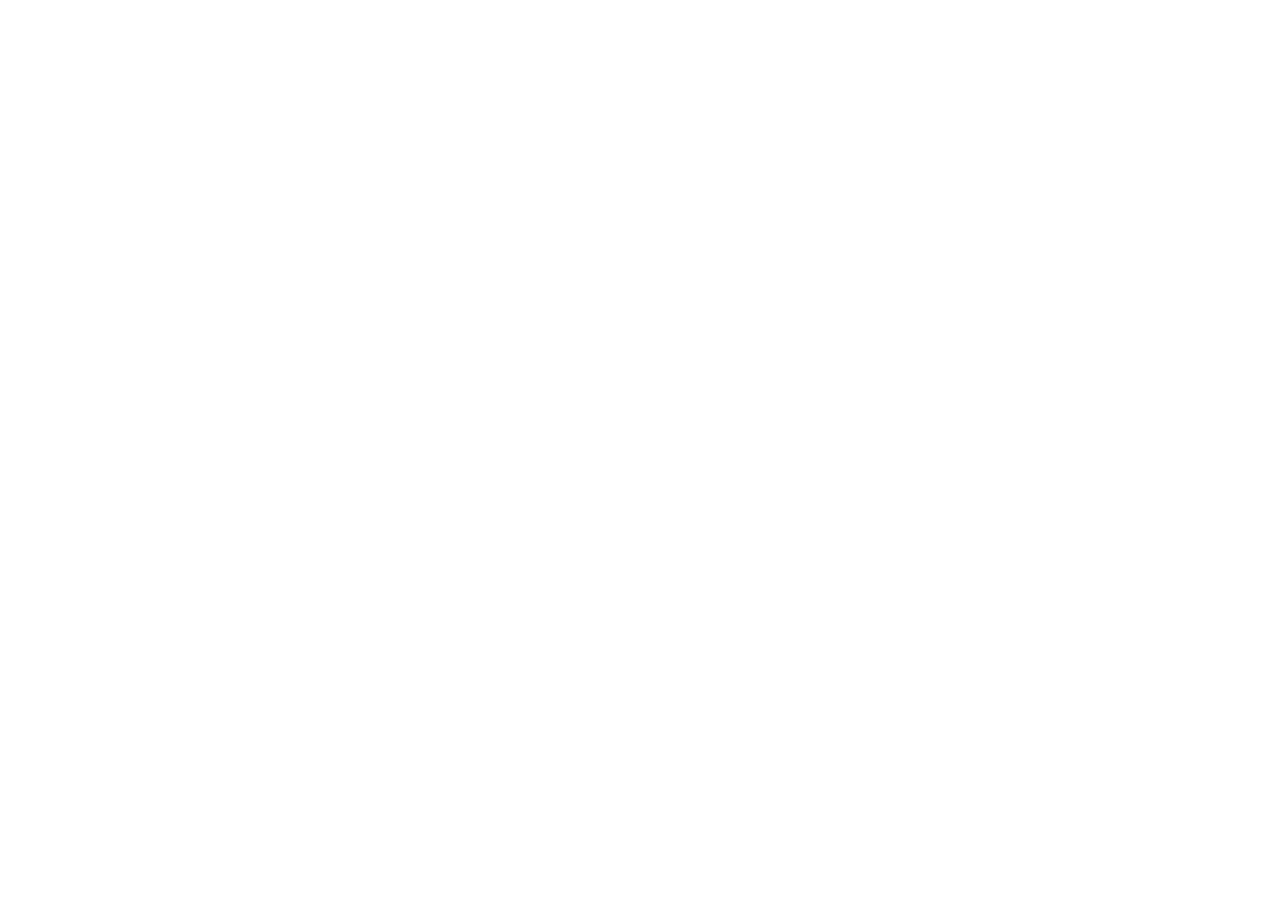
==== article.html @ 272d2d03 "Add files via upload" ====
<!doctype html>
<html lang="en">
<head>
  <meta charset="utf-8">
  <meta name="viewport" content="width=device-width, initial-scale=1">
  <title>Journal | Daya</title>
  <meta name="description" content="A short read from the Daya journal.">
  <link rel="preconnect" href="https://fonts.googleapis.com">
  <link rel="preconnect" href="https://fonts.gstatic.com" crossorigin>
  <link href="https://fonts.googleapis.com/css2?family=Figtree:wght@400;600;700;800&family=Young+Serif&display=swap" rel="stylesheet">
  <link rel="stylesheet" href="css/styles.css">
</head>
<body data-page="article">
  <main id="main">
    <div class="wrap article-wrap">
      <article id="article" style="padding: 44px 0 20px;"></article>
    </div>
  </main>
  <script src="js/content.js"></script>
  <script src="js/layout.js"></script>
  <script src="js/pages.js"></script>
</body>
</html>
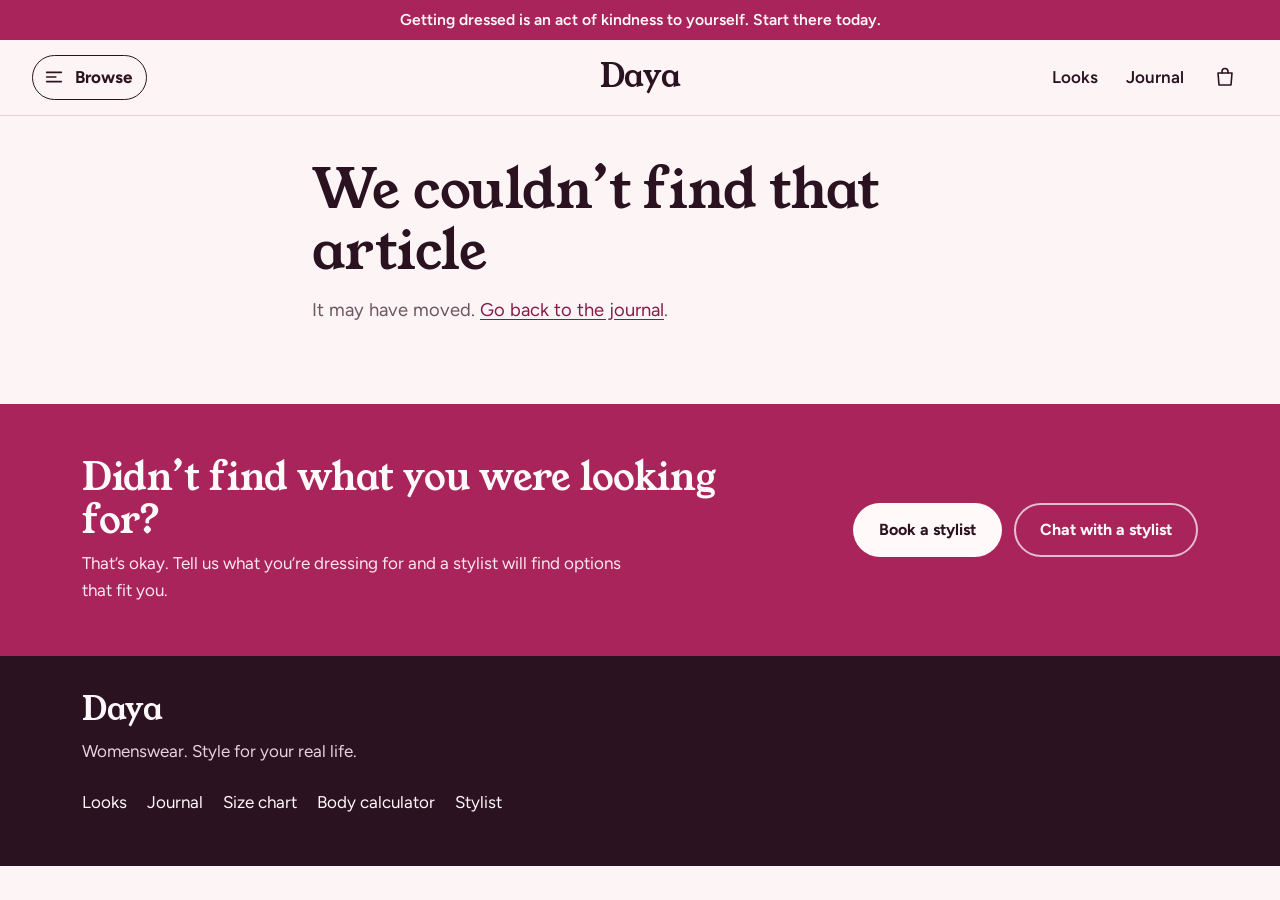
==== commit 2368e117: "Add files via upload" ====
--- a/article.html
+++ b/article.html
@@ -8,7 +8,7 @@
   <link rel="preconnect" href="https://fonts.googleapis.com">
   <link rel="preconnect" href="https://fonts.gstatic.com" crossorigin>
   <link href="https://fonts.googleapis.com/css2?family=Figtree:wght@400;600;700;800&family=Young+Serif&display=swap" rel="stylesheet">
-  <link rel="stylesheet" href="css/styles.css">
+  <link rel="stylesheet" href="styles.css">
 </head>
 <body data-page="article">
   <main id="main">
@@ -16,8 +16,8 @@
       <article id="article" style="padding: 44px 0 20px;"></article>
     </div>
   </main>
-  <script src="js/content.js"></script>
-  <script src="js/layout.js"></script>
-  <script src="js/pages.js"></script>
+  <script src="content.js"></script>
+  <script src="layout.js"></script>
+  <script src="pages.js"></script>
 </body>
 </html>
--- a/styles.css
+++ b/styles.css
@@ -0,0 +1,330 @@
+/* ==========================================================================
+   Daya — styles
+   Palette: plum ink, berry, marigold, blush paper. Signature: the arch.
+   ========================================================================== */
+
+:root {
+  --ink: #2B1220;          /* text + dark surfaces (was #2B2A27 / #1E3B2F) */
+  --ink-soft: #6B5560;     /* muted text (was #6B635C) */
+  --berry: #A8245B;        /* primary (was #B4472F / #1E3B2F) */
+  --berry-deep: #861C48;   /* hover shade of the primary */
+  --paper: #FDF4F6;        /* page background (was #FBEFE6) */
+  --lilac: #FBE3EA;        /* tinted sections (was #F7E3D6) */
+  --white: #FFF9FA;        /* cards + light text (was #FFF8F3) */
+  --line: #EBCFD9;
+
+  --font-display: "Young Serif", Georgia, "Times New Roman", serif;
+  --font-body: "Figtree", system-ui, -apple-system, "Segoe UI", sans-serif;
+
+  --arch: 50% 50% 14px 14px / 30% 30% 14px 14px;
+  --arch-card: 50% 50% 12px 12px / 14% 14% 12px 12px;
+
+  --gutter: 20px;
+  --max: 1180px;
+  --header-h: 68px;
+}
+
+*, *::before, *::after { box-sizing: border-box; }
+html { -webkit-text-size-adjust: 100%; scroll-behavior: smooth; }
+html.no-scroll { overflow: hidden; }
+body {
+  margin: 0;
+  font-family: var(--font-body);
+  font-size: 1.0625rem;
+  line-height: 1.6;
+  color: var(--ink);
+  background: var(--paper);
+  -webkit-font-smoothing: antialiased;
+}
+img { max-width: 100%; display: block; }
+a { color: var(--berry-deep); text-underline-offset: 3px; }
+a:hover { color: var(--berry); }
+h1, h2, h3, p, ul { margin-top: 0; }
+button { font: inherit; color: inherit; cursor: pointer; }
+:focus-visible { outline: 3px solid var(--berry); outline-offset: 3px; border-radius: 4px; }
+[hidden] { display: none !important; }
+
+.sr-only {
+  position: absolute; width: 1px; height: 1px; padding: 0; margin: -1px;
+  overflow: hidden; clip: rect(0, 0, 0, 0); white-space: nowrap; border: 0;
+}
+.skip {
+  position: absolute; left: 12px; top: -60px; z-index: 100;
+  background: var(--ink); color: var(--white); padding: 10px 16px; border-radius: 8px;
+}
+.skip:focus { top: 12px; color: var(--white); }
+
+.wrap { width: 100%; max-width: var(--max); margin-inline: auto; padding-inline: var(--gutter); }
+
+/* ---------- Type ---------- */
+h1, h2, h3, .logo, .foot-logo, .drawer-title { font-family: var(--font-display); font-weight: 400; letter-spacing: -0.01em; line-height: 1.12; }
+.page-title { font-size: clamp(2.1rem, 5vw, 3.4rem); margin-bottom: 14px; }
+.section-title { font-size: clamp(1.6rem, 3.4vw, 2.2rem); margin-bottom: 6px; }
+.lede { font-size: 1.15rem; color: var(--ink-soft); max-width: 60ch; }
+
+/* ---------- Buttons ---------- */
+.btn {
+  display: inline-flex; align-items: center; justify-content: center;
+  min-height: 48px; padding: 12px 24px; border-radius: 999px;
+  font-weight: 700; font-size: 1rem; text-decoration: none; text-align: center;
+  border: 2px solid transparent; transition: background-color .2s, color .2s, border-color .2s;
+}
+.btn-primary { background: var(--berry); color: var(--white); }
+.btn-primary:hover { background: var(--berry-deep); color: var(--white); }
+.btn-ghost { background: transparent; color: var(--ink); border-color: var(--ink); }
+.btn-ghost:hover { background: var(--ink); color: var(--white); }
+.btn-gold { background: var(--white); color: var(--ink); }
+.btn-gold:hover { background: var(--lilac); color: var(--ink); }
+.btn-outline-light { background: transparent; color: var(--white); border-color: rgba(255,255,255,.7); }
+.btn-outline-light:hover { background: var(--white); color: var(--ink); }
+.btn-block { width: 100%; }
+
+/* ---------- Affirmation bar ---------- */
+.affirm { background: var(--berry); color: var(--white); text-align: center; padding: 9px var(--gutter); }
+.affirm p { margin: 0 auto; max-width: 70ch; font-weight: 600; font-size: .98rem; line-height: 1.4; }
+
+/* ---------- Header ---------- */
+.site-header {
+  position: sticky; top: 0; z-index: 40;
+  display: grid; grid-template-columns: 1fr auto 1fr; align-items: center;
+  height: var(--header-h); padding-inline: var(--gutter);
+  background: var(--paper); border-bottom: 1px solid var(--line);
+}
+.menu-btn {
+  justify-self: start; display: inline-flex; align-items: center; gap: 10px;
+  min-height: 44px; padding: 8px 14px 8px 10px; background: none;
+  border: 1.5px solid var(--ink); border-radius: 999px; font-weight: 700;
+}
+.menu-btn:hover { background: var(--ink); color: var(--white); }
+.logo { font-size: 2rem; color: var(--ink); text-decoration: none; justify-self: center; line-height: 1; }
+.logo:hover { color: var(--berry); }
+.header-right { justify-self: end; display: flex; align-items: center; gap: 6px; }
+.top-links { display: none; gap: 4px; }
+.top-links a { padding: 10px 12px; text-decoration: none; color: var(--ink); font-weight: 600; border-radius: 8px; }
+.top-links a:hover { color: var(--berry); }
+.bag-btn {
+  position: relative; display: grid; place-items: center;
+  width: 46px; height: 46px; background: none; border: 0; border-radius: 50%; color: var(--ink);
+}
+.bag-btn:hover { background: var(--lilac); }
+.bag-count {
+  position: absolute; top: 2px; right: 0; min-width: 20px; height: 20px; padding: 0 5px;
+  display: grid; place-items: center; border-radius: 999px;
+  background: var(--berry); color: var(--white); font-size: .75rem; font-weight: 800; line-height: 1;
+}
+.bag-btn.pop { animation: pop .35s ease; }
+@keyframes pop { 40% { transform: scale(1.18); } }
+
+/* ---------- Drawers ---------- */
+.scrim { position: fixed; inset: 0; z-index: 50; background: rgba(43, 18, 32, .5); opacity: 0; transition: opacity .25s; }
+.scrim.show { opacity: 1; }
+.drawer {
+  position: fixed; top: 0; bottom: 0; z-index: 60; width: min(90vw, 390px);
+  display: flex; flex-direction: column; background: var(--paper);
+  visibility: hidden; transition: transform .28s ease, visibility 0s linear .28s;
+}
+.drawer-left { left: 0; transform: translateX(-100%); border-radius: 0 28px 28px 0; }
+.drawer-right { right: 0; transform: translateX(100%); border-radius: 28px 0 0 28px; }
+.drawer.open { transform: none; visibility: visible; transition: transform .28s ease, visibility 0s; }
+.drawer-head { display: flex; align-items: center; justify-content: space-between; padding: 18px 20px 10px 24px; }
+.drawer-title { font-size: 1.6rem; margin: 0; }
+.icon-btn { display: grid; place-items: center; width: 44px; height: 44px; background: none; border: 0; border-radius: 50%; }
+.icon-btn:hover { background: var(--lilac); }
+.drawer-body { flex: 1; overflow-y: auto; padding: 6px 24px 24px; }
+.drawer-foot { padding: 16px 24px 24px; border-top: 1px solid var(--line); }
+
+.acc { border-bottom: 1px solid var(--line); }
+.acc summary {
+  list-style: none; display: flex; align-items: center; justify-content: space-between;
+  min-height: 56px; font-family: var(--font-display); font-size: 1.3rem; cursor: pointer;
+}
+.acc summary::-webkit-details-marker { display: none; }
+.acc summary::after {
+  content: ""; width: 10px; height: 10px; margin-right: 6px;
+  border-right: 2px solid currentColor; border-bottom: 2px solid currentColor;
+  transform: rotate(45deg); transition: transform .2s;
+}
+.acc[open] summary::after { transform: rotate(-135deg); }
+.acc-list { list-style: none; margin: 0 0 14px; padding: 0; display: grid; gap: 2px; }
+.acc-list a { display: block; padding: 9px 12px; border-radius: 10px; text-decoration: none; color: var(--ink); }
+.acc-list a:hover { background: var(--lilac); color: var(--berry-deep); }
+.drawer-link {
+  display: flex; align-items: center; min-height: 56px; border-bottom: 1px solid var(--line);
+  font-family: var(--font-display); font-size: 1.3rem; text-decoration: none; color: var(--ink);
+}
+.drawer-link:hover { color: var(--berry); }
+.drawer-link.sub { font-family: var(--font-body); font-size: 1.02rem; font-weight: 600; min-height: 46px; border: 0; color: var(--ink-soft); }
+.drawer-rule { border: 0; border-top: 2px solid var(--berry); margin: 22px 0 10px; width: 48px; }
+
+.bag-empty { padding: 20px 0; }
+.bag-empty-title { font-family: var(--font-display); font-size: 1.4rem; margin-bottom: 6px; }
+.bag-empty p { color: var(--ink-soft); }
+.bag-items { list-style: none; margin: 0; padding: 0; }
+.bag-item { display: grid; grid-template-columns: 72px 1fr; gap: 14px; padding: 14px 0; border-bottom: 1px solid var(--line); }
+.bag-item img { width: 72px; height: 96px; object-fit: cover; border-radius: 36px 36px 8px 8px / 20px 20px 8px 8px; background: var(--lilac); }
+.bag-item-name { font-weight: 700; margin: 0 0 2px; line-height: 1.3; }
+.bag-item-price { margin: 0 0 6px; color: var(--ink-soft); }
+.bag-item-links { margin: 0; display: flex; gap: 16px; font-size: .95rem; }
+.linklike { background: none; border: 0; padding: 0; color: var(--ink-soft); text-decoration: underline; text-underline-offset: 3px; }
+.linklike:hover { color: var(--berry); }
+
+/* ---------- Hero ---------- */
+.hero { padding: 36px 0 56px; }
+.hero-grid { display: grid; grid-template-columns: minmax(0, 1fr); gap: 36px; align-items: center; }
+.hero-grid > * { min-width: 0; }
+.hero h1 { font-size: clamp(2.6rem, 8vw, 5rem); margin-bottom: 18px; }
+.hero .lede { margin-bottom: 26px; }
+.hero-actions { display: flex; flex-wrap: wrap; gap: 12px; }
+.hero-art { position: relative; max-width: 440px; width: 100%; justify-self: center; padding: 0 0 18px 18px; }
+.hero-art::before {
+  content: ""; position: absolute; inset: 22px 0 0 36px; background: var(--lilac); border-radius: var(--arch);
+}
+.hero-art img { position: relative; width: 100%; aspect-ratio: 3 / 4; object-fit: cover; border-radius: var(--arch); background: var(--lilac); }
+
+/* ---------- Sections ---------- */
+.section { padding: 56px 0; }
+.section.tint { background: var(--lilac); }
+.section-head { display: flex; flex-wrap: wrap; align-items: end; justify-content: space-between; gap: 8px 24px; margin-bottom: 26px; }
+.section-head p { margin: 0; color: var(--ink-soft); max-width: 52ch; }
+.see-all { font-weight: 700; white-space: nowrap; }
+
+/* ---------- Look cards ---------- */
+.grid { display: grid; grid-template-columns: repeat(2, 1fr); gap: 26px 14px; }
+.card { display: flex; flex-direction: column; }
+.card-media { position: relative; }
+.card-media img { width: 100%; aspect-ratio: 3 / 4; object-fit: cover; border-radius: var(--arch-card); background: var(--lilac); }
+.deal-badge {
+  position: absolute; left: 10px; bottom: 10px; padding: 4px 12px; border-radius: 999px;
+  background: var(--ink); color: var(--white); font-size: .85rem; font-weight: 800;
+}
+.save {
+  position: absolute; top: 10px; right: 10px; width: 44px; height: 44px; display: grid; place-items: center;
+  background: var(--white); border: 0; border-radius: 50%; color: var(--ink); box-shadow: 0 2px 10px rgba(43,18,32,.18);
+  transition: background-color .2s, color .2s, transform .2s;
+}
+.save:hover { transform: scale(1.06); color: var(--berry); }
+.save.is-saved { background: var(--berry); color: var(--white); }
+.save.is-saved .bag-body, .bag-btn .bag-body { fill: none; }
+.save.is-saved .bag-body { fill: currentColor; }
+.card-body { padding-top: 12px; }
+.card-meta { margin: 0 0 2px; font-size: .9rem; color: var(--ink-soft); }
+.card-title { font-size: 1.12rem; line-height: 1.25; margin-bottom: 6px; font-family: var(--font-body); font-weight: 700; letter-spacing: 0; }
+.card-price { margin: 0 0 6px; }
+.card-price .now { font-weight: 800; }
+.card-price .was { color: var(--ink-soft); margin-left: 6px; font-size: .95rem; }
+.card-link { font-weight: 600; font-size: .95rem; }
+
+/* ---------- Journal ---------- */
+.posts { display: grid; gap: 28px; }
+.post { background: var(--white); border-radius: 22px; padding: 24px; }
+.section.tint .post { background: var(--paper); }
+.post img { width: 100%; aspect-ratio: 16 / 9; object-fit: cover; border-radius: 14px; margin-bottom: 14px; }
+.post-meta { margin: 0 0 8px; font-size: .92rem; color: var(--ink-soft); }
+.post-title { font-size: 1.4rem; margin-bottom: 10px; }
+.post-title a { color: var(--ink); text-decoration: none; }
+.post-title a:hover { color: var(--berry); text-decoration: underline; }
+.post-excerpt { margin: 0; color: var(--ink-soft); }
+
+.article-wrap { max-width: 720px; }
+.article-img { width: 100%; border-radius: 22px; margin: 24px 0; }
+.prose { margin-top: 28px; }
+.prose p { font-size: 1.12rem; line-height: 1.75; margin-bottom: 1.1em; max-width: 68ch; }
+.prose h2 { font-size: 1.5rem; margin: 1.8em 0 .5em; }
+.back { margin-top: 36px; font-weight: 700; }
+
+/* ---------- Page headers + filters ---------- */
+.page-head { padding: 44px 0 20px; }
+.filters {
+  display: grid; gap: 12px; padding: 18px; margin: 12px 0 24px;
+  background: var(--white); border: 1px solid var(--line); border-radius: 22px;
+}
+.field { display: grid; gap: 6px; }
+.field label { font-weight: 700; font-size: .95rem; }
+select, input, textarea {
+  width: 100%; min-height: 48px; padding: 10px 14px; font: inherit; color: var(--ink);
+  background: var(--paper); border: 1.5px solid var(--line); border-radius: 14px;
+}
+textarea { min-height: 110px; resize: vertical; }
+select:focus, input:focus, textarea:focus { border-color: var(--berry); outline: 3px solid rgba(168,36,91,.2); outline-offset: 0; }
+.result-count { margin: 0 0 18px; color: var(--ink-soft); font-weight: 600; }
+.empty { text-align: center; padding: 48px 20px; background: var(--white); border-radius: 22px; }
+.empty h2 { font-size: 1.6rem; }
+.empty p { color: var(--ink-soft); max-width: 46ch; margin-inline: auto; }
+
+/* ---------- Size chart + guide ---------- */
+.table-wrap { overflow-x: auto; background: var(--white); border-radius: 22px; border: 1px solid var(--line); }
+table { width: 100%; border-collapse: collapse; min-width: 560px; }
+caption { text-align: left; padding: 16px 18px 6px; color: var(--ink-soft); font-size: .95rem; }
+th, td { padding: 12px 18px; text-align: left; }
+thead th { background: var(--ink); color: var(--white); font-weight: 700; font-size: .95rem; }
+tbody tr:nth-child(even) { background: var(--paper); }
+tbody th { font-weight: 800; }
+.steps { padding-left: 1.2em; }
+.steps li { margin-bottom: .6em; max-width: 64ch; }
+.guide { display: grid; gap: 14px; }
+.guide-item { background: var(--white); border-radius: 18px; padding: 18px 20px; }
+.guide-item h3 { font-size: 1.3rem; margin-bottom: 4px; }
+.guide-item h3 a { color: var(--ink); text-decoration: none; }
+.guide-item h3 a:hover { color: var(--berry); text-decoration: underline; }
+.guide-item p { margin: 0; color: var(--ink-soft); }
+
+/* ---------- Calculator + forms ---------- */
+.two-col { display: grid; gap: 28px; align-items: start; }
+.panel { background: var(--white); border: 1px solid var(--line); border-radius: 26px; padding: 24px; }
+.form-grid { display: grid; gap: 16px; }
+.row-2 { display: grid; gap: 16px; grid-template-columns: 1fr 1fr; }
+.row-3 { display: grid; gap: 12px; grid-template-columns: repeat(3, 1fr); }
+.hint { margin: 0; font-size: .9rem; color: var(--ink-soft); }
+.error { margin: 0; padding: 12px 16px; background: #fde8ee; color: #861c48; border-radius: 12px; font-weight: 600; }
+.notice { margin: 0 0 16px; padding: 12px 16px; background: var(--lilac); border-radius: 12px; }
+.result { background: var(--ink); color: var(--white); border-radius: 26px; padding: 28px; }
+.result a:not(.btn) { color: var(--lilac); }
+.result-label { margin: 0; font-size: .95rem; color: var(--lilac); font-weight: 700; }
+.result-size { font-family: var(--font-display); font-size: clamp(2rem, 6vw, 2.8rem); line-height: 1.1; margin: 2px 0 8px; }
+.result-alt { margin: 0 0 12px; color: #f6dbe5; }
+.result-note { margin: 16px 0 0; padding: 12px 14px; background: rgba(255,255,255,.1); border-radius: 12px; font-size: .98rem; }
+.result-rule { border: 0; border-top: 1px solid rgba(255,255,255,.25); margin: 22px 0; }
+.result-fine { margin: 20px 0 0; font-size: .9rem; color: #ecd0db; }
+.result-placeholder { background: var(--lilac); color: var(--ink-soft); border-radius: 26px; padding: 28px; }
+.result-placeholder p { margin: 0; }
+
+/* ---------- Stylist band (every page) ---------- */
+.stylist-band { background: var(--berry); color: var(--white); padding: 52px 0; margin-top: 40px; }
+.band-inner { display: grid; gap: 24px; align-items: center; }
+.stylist-band h2 { font-size: clamp(1.7rem, 4vw, 2.4rem); margin-bottom: 8px; }
+.stylist-band p { margin: 0; max-width: 52ch; color: #fde8ee; }
+.band-actions { display: flex; flex-wrap: wrap; gap: 12px; }
+
+/* ---------- Footer ---------- */
+.site-footer { background: var(--ink); color: #ecd0db; padding: 36px 0 44px; }
+.foot-inner { display: grid; gap: 10px; }
+.foot-logo { font-size: 2rem; color: var(--white); margin: 0; }
+.foot-tag { margin: 0 0 8px; }
+.foot-nav { display: flex; flex-wrap: wrap; gap: 6px 20px; }
+.foot-nav a { color: var(--white); text-decoration: none; padding: 6px 0; }
+.foot-nav a:hover { color: var(--lilac); text-decoration: underline; }
+
+/* ---------- Larger screens ---------- */
+@media (min-width: 720px) {
+  :root { --gutter: 32px; --header-h: 76px; }
+  .top-links { display: flex; }
+  .grid { grid-template-columns: repeat(3, 1fr); gap: 34px 22px; }
+  .posts { grid-template-columns: repeat(3, 1fr); }
+  .filters { grid-template-columns: repeat(3, 1fr); align-items: end; }
+  .filters .field-reset { grid-column: 1 / -1; }
+  .two-col { grid-template-columns: 1fr 1fr; }
+  .guide { grid-template-columns: 1fr 1fr; }
+  .band-inner { grid-template-columns: 1.4fr 1fr; }
+  .band-actions { justify-content: flex-end; }
+}
+@media (min-width: 960px) {
+  .hero { padding: 56px 0 84px; }
+  .hero-grid { grid-template-columns: minmax(0, 1.1fr) minmax(0, .9fr); gap: 56px; }
+  .grid.four { grid-template-columns: repeat(4, 1fr); }
+  .section { padding: 72px 0; }
+}
+
+@media (prefers-reduced-motion: reduce) {
+  html { scroll-behavior: auto; }
+  *, *::before, *::after { transition-duration: .01ms !important; animation-duration: .01ms !important; }
+}
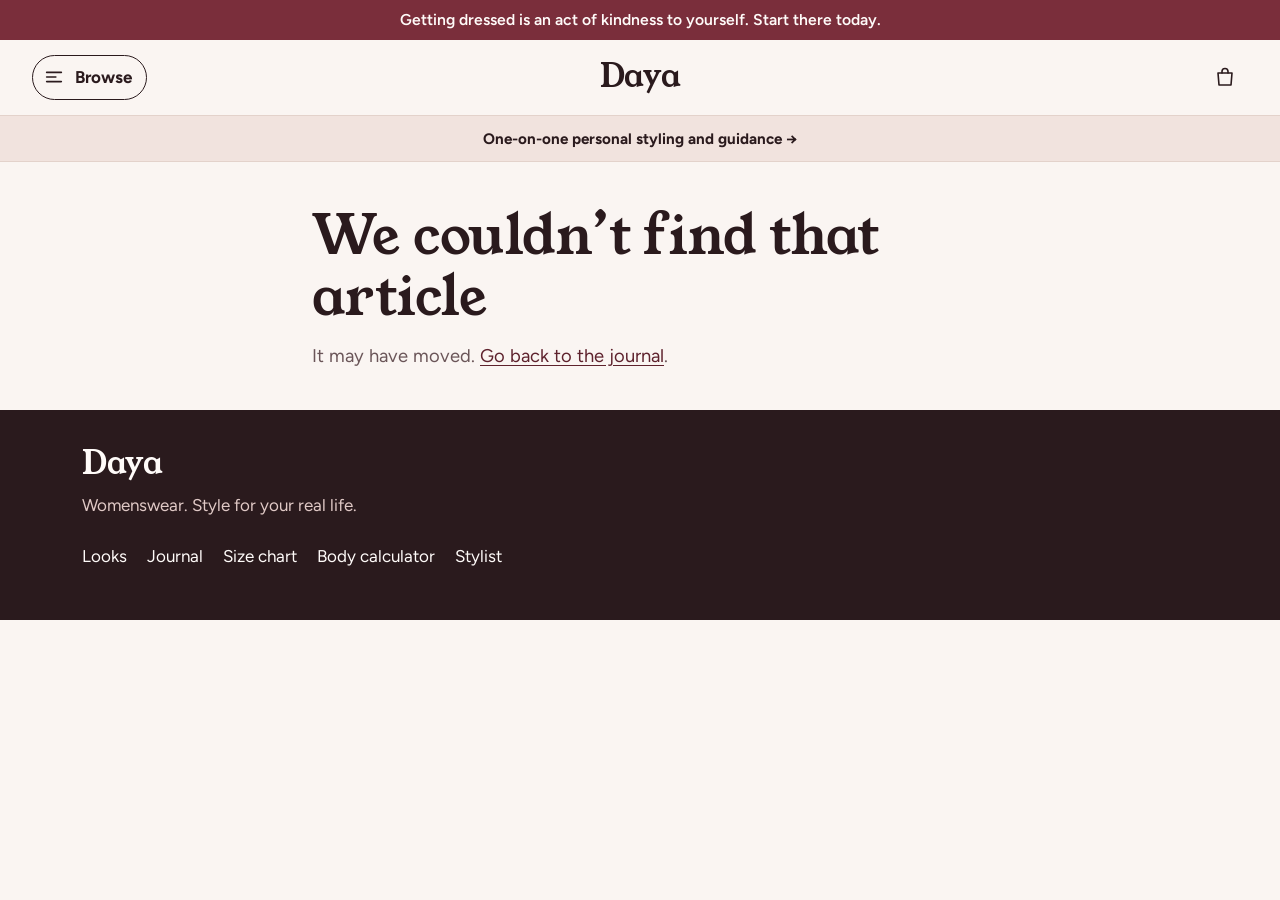
==== commit c0189fe2: "Add files via upload" ====
--- a/article.html
+++ b/article.html
@@ -16,8 +16,6 @@
       <article id="article" style="padding: 44px 0 20px;"></article>
     </div>
   </main>
-  <script src="content.js"></script>
-  <script src="layout.js"></script>
-  <script src="pages.js"></script>
+  <script src="boot.js"></script>
 </body>
 </html>
--- a/styles.css
+++ b/styles.css
@@ -1,17 +1,17 @@
 /* ==========================================================================
    Daya — styles
-   Palette: plum ink, berry, marigold, blush paper. Signature: the arch.
+   Palette: burgundy wine, deep wine ink, warm cream paper. Signature: the arch.
    ========================================================================== */
 
 :root {
-  --ink: #2B1220;          /* text + dark surfaces (was #2B2A27 / #1E3B2F) */
-  --ink-soft: #6B5560;     /* muted text (was #6B635C) */
-  --berry: #A8245B;        /* primary (was #B4472F / #1E3B2F) */
-  --berry-deep: #861C48;   /* hover shade of the primary */
-  --paper: #FDF4F6;        /* page background (was #FBEFE6) */
-  --lilac: #FBE3EA;        /* tinted sections (was #F7E3D6) */
-  --white: #FFF9FA;        /* cards + light text (was #FFF8F3) */
-  --line: #EBCFD9;
+  --ink: #2A1A1D;          /* text + dark surfaces */
+  --ink-soft: #6A5558;     /* muted text */
+  --berry: #7A2E3B;        /* primary (burgundy wine) */
+  --berry-deep: #5E222D;   /* hover shade of the primary */
+  --paper: #FAF5F2;        /* page background */
+  --lilac: #F1E3DE;        /* tinted sections */
+  --white: #FFFBF9;        /* cards + light text */
+  --line: #E3D2CB;
 
   --font-display: "Young Serif", Georgia, "Times New Roman", serif;
   --font-body: "Figtree", system-ui, -apple-system, "Segoe UI", sans-serif;
@@ -36,7 +36,7 @@
   background: var(--paper);
   -webkit-font-smoothing: antialiased;
 }
-img { max-width: 100%; display: block; }
+img { max-width: 100%; height: auto; display: block; }
 a { color: var(--berry-deep); text-underline-offset: 3px; }
 a:hover { color: var(--berry); }
 h1, h2, h3, p, ul { margin-top: 0; }
@@ -116,7 +116,7 @@
 @keyframes pop { 40% { transform: scale(1.18); } }
 
 /* ---------- Drawers ---------- */
-.scrim { position: fixed; inset: 0; z-index: 50; background: rgba(43, 18, 32, .5); opacity: 0; transition: opacity .25s; }
+.scrim { position: fixed; inset: 0; z-index: 50; background: rgba(42, 26, 29, .5); opacity: 0; transition: opacity .25s; }
 .scrim.show { opacity: 1; }
 .drawer {
   position: fixed; top: 0; bottom: 0; z-index: 60; width: min(90vw, 390px);
@@ -168,6 +168,11 @@
 .linklike { background: none; border: 0; padding: 0; color: var(--ink-soft); text-decoration: underline; text-underline-offset: 3px; }
 .linklike:hover { color: var(--berry); }
 
+/* ---------- One-on-one strip (under the header, every page) ---------- */
+.styling-strip { background: var(--lilac); text-align: center; padding: 9px var(--gutter); border-bottom: 1px solid var(--line); }
+.styling-strip a { color: var(--ink); font-weight: 700; font-size: .95rem; text-decoration: none; }
+.styling-strip a:hover { color: var(--berry); text-decoration: underline; }
+
 /* ---------- Hero ---------- */
 .hero { padding: 36px 0 56px; }
 .hero-grid { display: grid; grid-template-columns: minmax(0, 1fr); gap: 36px; align-items: center; }
@@ -175,11 +180,18 @@
 .hero h1 { font-size: clamp(2.6rem, 8vw, 5rem); margin-bottom: 18px; }
 .hero .lede { margin-bottom: 26px; }
 .hero-actions { display: flex; flex-wrap: wrap; gap: 12px; }
-.hero-art { position: relative; max-width: 440px; width: 100%; justify-self: center; padding: 0 0 18px 18px; }
+.hero-art { position: relative; max-width: 320px; width: 100%; justify-self: center; padding: 0 0 18px 18px; }
 .hero-art::before {
   content: ""; position: absolute; inset: 22px 0 0 36px; background: var(--lilac); border-radius: var(--arch);
 }
-.hero-art img { position: relative; width: 100%; aspect-ratio: 3 / 4; object-fit: cover; border-radius: var(--arch); background: var(--lilac); }
+.hero-art img { position: relative; width: 100%; aspect-ratio: 3 / 4; max-height: 60vh; object-fit: cover; object-position: center top; border-radius: var(--arch); background: var(--lilac); }
+
+/* ---------- Why Daya ---------- */
+.why-grid { display: grid; gap: 18px; }
+.why { background: var(--white); border: 1px solid var(--line); border-radius: 22px; padding: 24px; }
+.why-num { font-family: var(--font-display); font-size: 1.6rem; color: var(--berry); }
+.why h3 { font-size: 1.3rem; margin: 6px 0 8px; }
+.why p { margin: 0; color: var(--ink-soft); }
 
 /* ---------- Sections ---------- */
 .section { padding: 56px 0; }
@@ -192,14 +204,14 @@
 .grid { display: grid; grid-template-columns: repeat(2, 1fr); gap: 26px 14px; }
 .card { display: flex; flex-direction: column; }
 .card-media { position: relative; }
-.card-media img { width: 100%; aspect-ratio: 3 / 4; object-fit: cover; border-radius: var(--arch-card); background: var(--lilac); }
+.card-media img { width: 100%; aspect-ratio: 3 / 4; object-fit: cover; object-position: center top; border-radius: var(--arch-card); background: var(--lilac); }
 .deal-badge {
   position: absolute; left: 10px; bottom: 10px; padding: 4px 12px; border-radius: 999px;
   background: var(--ink); color: var(--white); font-size: .85rem; font-weight: 800;
 }
 .save {
   position: absolute; top: 10px; right: 10px; width: 44px; height: 44px; display: grid; place-items: center;
-  background: var(--white); border: 0; border-radius: 50%; color: var(--ink); box-shadow: 0 2px 10px rgba(43,18,32,.18);
+  background: var(--white); border: 0; border-radius: 50%; color: var(--ink); box-shadow: 0 2px 10px rgba(42,26,29,.18);
   transition: background-color .2s, color .2s, transform .2s;
 }
 .save:hover { transform: scale(1.06); color: var(--berry); }
@@ -226,11 +238,29 @@
 .post-excerpt { margin: 0; color: var(--ink-soft); }
 
 .article-wrap { max-width: 720px; }
-.article-img { width: 100%; border-radius: 22px; margin: 24px 0; }
+.article-img { width: 100%; max-height: 420px; object-fit: cover; object-position: center top; border-radius: 22px; margin: 24px 0; }
 .prose { margin-top: 28px; }
 .prose p { font-size: 1.12rem; line-height: 1.75; margin-bottom: 1.1em; max-width: 68ch; }
 .prose h2 { font-size: 1.5rem; margin: 1.8em 0 .5em; }
 .back { margin-top: 36px; font-weight: 700; }
+
+/* ---------- Occasion and body type steps ---------- */
+.steps { display: grid; gap: 26px; margin: 12px 0 28px; }
+.step-title { font-size: 1.3rem; display: flex; align-items: center; gap: 10px; margin: 0 0 14px; }
+.step-num {
+  display: inline-grid; place-items: center; width: 30px; height: 30px; border-radius: 50%;
+  background: var(--berry); color: var(--white); font-family: var(--font-body); font-size: .95rem; font-weight: 800;
+}
+.chips { display: flex; flex-wrap: wrap; gap: 10px; }
+.chip {
+  min-height: 46px; padding: 8px 20px; border-radius: 999px; cursor: pointer;
+  background: var(--white); color: var(--ink); border: 1.5px solid var(--ink); font: inherit; font-weight: 700;
+}
+.chip:hover { background: var(--lilac); }
+.chip[aria-pressed="true"] { background: var(--berry); border-color: var(--berry); color: var(--white); }
+.step-note { margin: 14px 0 0; }
+.step-prompt { margin: 0; color: var(--ink-soft); font-weight: 600; }
+.step-prompt:empty { display: none; }
 
 /* ---------- Page headers + filters ---------- */
 .page-head { padding: 44px 0 20px; }
@@ -245,7 +275,7 @@
   background: var(--paper); border: 1.5px solid var(--line); border-radius: 14px;
 }
 textarea { min-height: 110px; resize: vertical; }
-select:focus, input:focus, textarea:focus { border-color: var(--berry); outline: 3px solid rgba(168,36,91,.2); outline-offset: 0; }
+select:focus, input:focus, textarea:focus { border-color: var(--berry); outline: 3px solid rgba(122,46,59,.2); outline-offset: 0; }
 .result-count { margin: 0 0 18px; color: var(--ink-soft); font-weight: 600; }
 .empty { text-align: center; padding: 48px 20px; background: var(--white); border-radius: 22px; }
 .empty h2 { font-size: 1.6rem; }
@@ -275,16 +305,16 @@
 .row-2 { display: grid; gap: 16px; grid-template-columns: 1fr 1fr; }
 .row-3 { display: grid; gap: 12px; grid-template-columns: repeat(3, 1fr); }
 .hint { margin: 0; font-size: .9rem; color: var(--ink-soft); }
-.error { margin: 0; padding: 12px 16px; background: #fde8ee; color: #861c48; border-radius: 12px; font-weight: 600; }
+.error { margin: 0; padding: 12px 16px; background: #F1E3DE; color: #5E222D; border-radius: 12px; font-weight: 600; }
 .notice { margin: 0 0 16px; padding: 12px 16px; background: var(--lilac); border-radius: 12px; }
 .result { background: var(--ink); color: var(--white); border-radius: 26px; padding: 28px; }
 .result a:not(.btn) { color: var(--lilac); }
 .result-label { margin: 0; font-size: .95rem; color: var(--lilac); font-weight: 700; }
 .result-size { font-family: var(--font-display); font-size: clamp(2rem, 6vw, 2.8rem); line-height: 1.1; margin: 2px 0 8px; }
-.result-alt { margin: 0 0 12px; color: #f6dbe5; }
+.result-alt { margin: 0 0 12px; color: #EBD5D2; }
 .result-note { margin: 16px 0 0; padding: 12px 14px; background: rgba(255,255,255,.1); border-radius: 12px; font-size: .98rem; }
 .result-rule { border: 0; border-top: 1px solid rgba(255,255,255,.25); margin: 22px 0; }
-.result-fine { margin: 20px 0 0; font-size: .9rem; color: #ecd0db; }
+.result-fine { margin: 20px 0 0; font-size: .9rem; color: #E0C9C6; }
 .result-placeholder { background: var(--lilac); color: var(--ink-soft); border-radius: 26px; padding: 28px; }
 .result-placeholder p { margin: 0; }
 
@@ -292,11 +322,11 @@
 .stylist-band { background: var(--berry); color: var(--white); padding: 52px 0; margin-top: 40px; }
 .band-inner { display: grid; gap: 24px; align-items: center; }
 .stylist-band h2 { font-size: clamp(1.7rem, 4vw, 2.4rem); margin-bottom: 8px; }
-.stylist-band p { margin: 0; max-width: 52ch; color: #fde8ee; }
+.stylist-band p { margin: 0; max-width: 52ch; color: #F3E1DD; }
 .band-actions { display: flex; flex-wrap: wrap; gap: 12px; }
 
 /* ---------- Footer ---------- */
-.site-footer { background: var(--ink); color: #ecd0db; padding: 36px 0 44px; }
+.site-footer { background: var(--ink); color: #E0C9C6; padding: 36px 0 44px; }
 .foot-inner { display: grid; gap: 10px; }
 .foot-logo { font-size: 2rem; color: var(--white); margin: 0; }
 .foot-tag { margin: 0 0 8px; }
@@ -304,13 +334,35 @@
 .foot-nav a { color: var(--white); text-decoration: none; padding: 6px 0; }
 .foot-nav a:hover { color: var(--lilac); text-decoration: underline; }
 
+
+/* ---------- Single look page ---------- */
+.card-img-link { display: block; }
+.card-title a { color: inherit; text-decoration: none; }
+.card-title a:hover { color: var(--berry); text-decoration: underline; }
+.look-grid { display: grid; grid-template-columns: minmax(0, 1fr); gap: 28px; padding: 36px 0 20px; align-items: start; }
+.look-media { position: relative; max-width: 360px; width: 100%; justify-self: center; }
+.look-media img { width: 100%; aspect-ratio: 3 / 4; object-fit: cover; object-position: center top; border-radius: var(--arch); background: var(--lilac); }
+.look-price { font-size: 1.3rem; font-weight: 800; margin: 0 0 18px; }
+.look-price .was { font-weight: 400; color: var(--ink-soft); margin-left: 6px; }
+.look-fact { margin: 0 0 8px; }
+.look-fact strong { display: inline-block; min-width: 64px; }
+.look-sub { font-size: 1.3rem; margin: 22px 0 6px; }
+.look-note { margin: 0 0 6px; max-width: 52ch; }
+.look-copy { margin: 0 0 14px; }
+.look-actions { display: flex; flex-wrap: wrap; gap: 12px; margin: 24px 0 18px; }
+@media (min-width: 720px) {
+  .look-grid { grid-template-columns: minmax(0, .8fr) minmax(0, 1fr); gap: 48px; padding-top: 48px; }
+}
+
 /* ---------- Larger screens ---------- */
 @media (min-width: 720px) {
   :root { --gutter: 32px; --header-h: 76px; }
+  .why-grid { grid-template-columns: repeat(3, 1fr); gap: 22px; }
   .top-links { display: flex; }
   .grid { grid-template-columns: repeat(3, 1fr); gap: 34px 22px; }
   .posts { grid-template-columns: repeat(3, 1fr); }
-  .filters { grid-template-columns: repeat(3, 1fr); align-items: end; }
+  .filters { grid-template-columns: repeat(2, 1fr); align-items: end; }
+  .filters .field-search { grid-column: 1 / -1; }
   .filters .field-reset { grid-column: 1 / -1; }
   .two-col { grid-template-columns: 1fr 1fr; }
   .guide { grid-template-columns: 1fr 1fr; }
@@ -318,6 +370,7 @@
   .band-actions { justify-content: flex-end; }
 }
 @media (min-width: 960px) {
+  .filters { grid-template-columns: repeat(4, 1fr); }
   .hero { padding: 56px 0 84px; }
   .hero-grid { grid-template-columns: minmax(0, 1.1fr) minmax(0, .9fr); gap: 56px; }
   .grid.four { grid-template-columns: repeat(4, 1fr); }
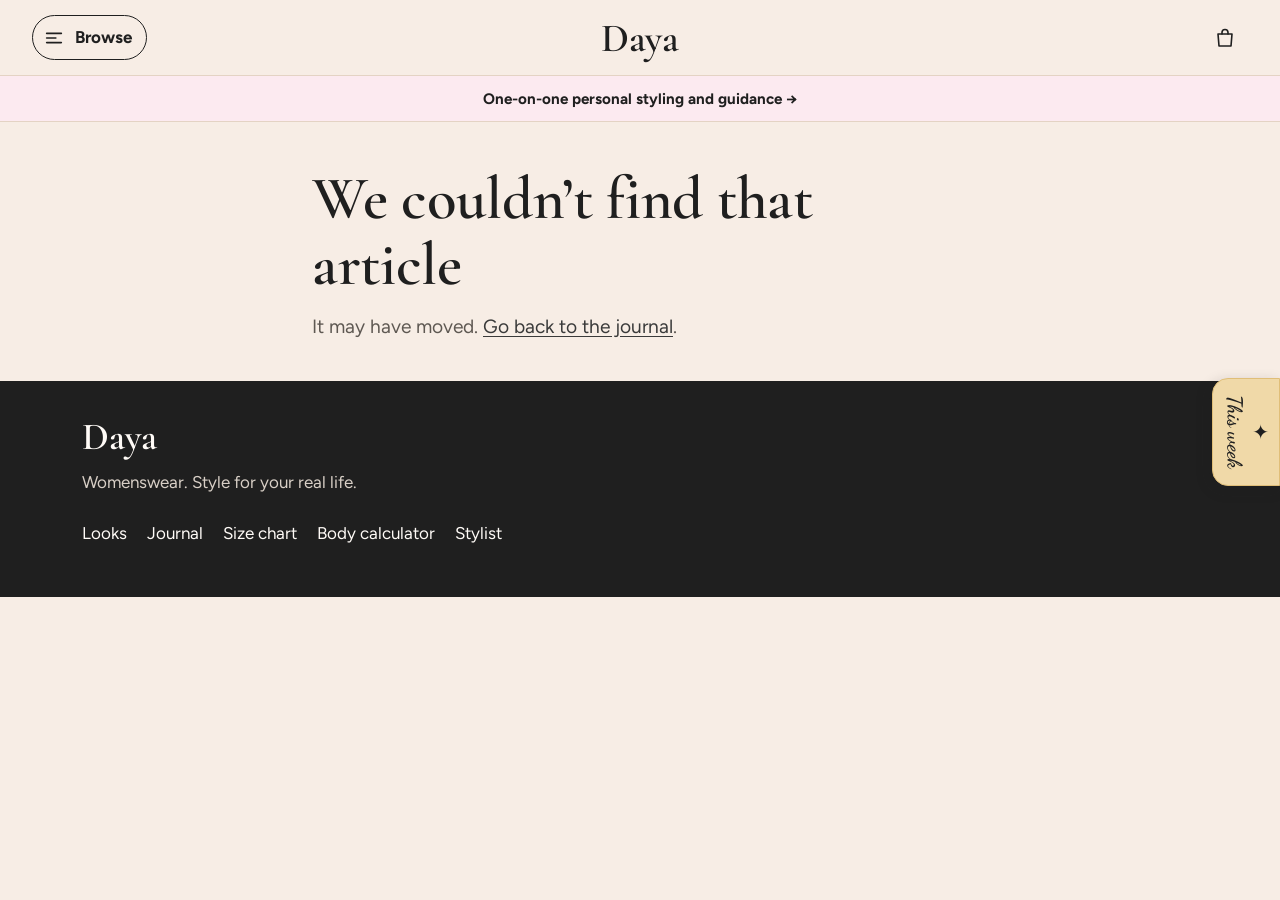
==== commit 86d335d5: "Add files via upload" ====
--- a/article.html
+++ b/article.html
@@ -7,7 +7,7 @@
   <meta name="description" content="A short read from the Daya journal.">
   <link rel="preconnect" href="https://fonts.googleapis.com">
   <link rel="preconnect" href="https://fonts.gstatic.com" crossorigin>
-  <link href="https://fonts.googleapis.com/css2?family=Figtree:wght@400;600;700;800&family=Young+Serif&display=swap" rel="stylesheet">
+  <link href="https://fonts.googleapis.com/css2?family=Figtree:wght@400;600;700;800&family=Cormorant+Garamond:wght@500;600;700&family=Dancing+Script:wght@500;600&display=swap" rel="stylesheet">
   <link rel="stylesheet" href="styles.css">
 </head>
 <body data-page="article">
--- a/styles.css
+++ b/styles.css
@@ -1,19 +1,24 @@
 /* ==========================================================================
    Daya — styles
-   Palette: burgundy wine, deep wine ink, warm cream paper. Signature: the arch.
+   Palette: ivory #F7EDE5, pastel pink #FCEAF0, light gold #F0D9A8, grey black #1F1F1F. Signature: the arch.
+   Soft editorial: elegant serif headlines, a script for affirmations, calm space.
    ========================================================================== */
 
 :root {
-  --ink: #2A1A1D;          /* text + dark surfaces */
-  --ink-soft: #6A5558;     /* muted text */
-  --berry: #7A2E3B;        /* primary (burgundy wine) */
-  --berry-deep: #5E222D;   /* hover shade of the primary */
-  --paper: #FAF5F2;        /* page background */
-  --lilac: #F1E3DE;        /* tinted sections */
-  --white: #FFFBF9;        /* cards + light text */
-  --line: #E3D2CB;
-
-  --font-display: "Young Serif", Georgia, "Times New Roman", serif;
+  --ink: #1F1F1F;          /* grey black: text, buttons, dark surfaces */
+  --ink-soft: #5E5852;     /* muted text */
+  --berry: #1F1F1F;        /* primary (grey black) */
+  --berry-deep: #3A3A3A;   /* hover shade of the primary */
+  --paper: #F7EDE5;        /* ivory: page background */
+  --lilac: #FCEAF0;        /* pastel pink: tinted sections */
+  --white: #FFFBF7;        /* cards + light text */
+  --line: #E4D3C4;
+  --gold: #F0D9A8;         /* light gold: highlights */
+  --gold-deep: #E0BE78;    /* gold borders + hover */
+  --gold-ink: #7A5C1F;     /* gold dark enough to read as small text */
+
+  --font-display: "Cormorant Garamond", Georgia, "Times New Roman", serif;
+  --font-script: "Dancing Script", "Segoe Script", cursive;
   --font-body: "Figtree", system-ui, -apple-system, "Segoe UI", sans-serif;
 
   --arch: 50% 50% 14px 14px / 30% 30% 14px 14px;
@@ -38,7 +43,7 @@
 }
 img { max-width: 100%; height: auto; display: block; }
 a { color: var(--berry-deep); text-underline-offset: 3px; }
-a:hover { color: var(--berry); }
+a:hover { color: var(--gold-ink); }
 h1, h2, h3, p, ul { margin-top: 0; }
 button { font: inherit; color: inherit; cursor: pointer; }
 :focus-visible { outline: 3px solid var(--berry); outline-offset: 3px; border-radius: 4px; }
@@ -57,10 +62,10 @@
 .wrap { width: 100%; max-width: var(--max); margin-inline: auto; padding-inline: var(--gutter); }
 
 /* ---------- Type ---------- */
-h1, h2, h3, .logo, .foot-logo, .drawer-title { font-family: var(--font-display); font-weight: 400; letter-spacing: -0.01em; line-height: 1.12; }
-.page-title { font-size: clamp(2.1rem, 5vw, 3.4rem); margin-bottom: 14px; }
-.section-title { font-size: clamp(1.6rem, 3.4vw, 2.2rem); margin-bottom: 6px; }
-.lede { font-size: 1.15rem; color: var(--ink-soft); max-width: 60ch; }
+h1, h2, h3, .logo, .foot-logo, .drawer-title { font-family: var(--font-display); font-weight: 600; letter-spacing: -0.005em; line-height: 1.08; }
+.page-title { font-size: clamp(2.5rem, 5.5vw, 3.8rem); margin-bottom: 14px; }
+.section-title { font-size: clamp(2rem, 4vw, 2.7rem); margin-bottom: 6px; }
+.lede { font-size: 1.2rem; color: var(--ink-soft); max-width: 60ch; }
 
 /* ---------- Buttons ---------- */
 .btn {
@@ -79,10 +84,6 @@
 .btn-outline-light:hover { background: var(--white); color: var(--ink); }
 .btn-block { width: 100%; }
 
-/* ---------- Affirmation bar ---------- */
-.affirm { background: var(--berry); color: var(--white); text-align: center; padding: 9px var(--gutter); }
-.affirm p { margin: 0 auto; max-width: 70ch; font-weight: 600; font-size: .98rem; line-height: 1.4; }
-
 /* ---------- Header ---------- */
 .site-header {
   position: sticky; top: 0; z-index: 40;
@@ -96,12 +97,12 @@
   border: 1.5px solid var(--ink); border-radius: 999px; font-weight: 700;
 }
 .menu-btn:hover { background: var(--ink); color: var(--white); }
-.logo { font-size: 2rem; color: var(--ink); text-decoration: none; justify-self: center; line-height: 1; }
-.logo:hover { color: var(--berry); }
+.logo { font-size: 2.5rem; color: var(--ink); text-decoration: none; justify-self: center; line-height: 1; }
+.logo:hover { color: var(--gold-ink); }
 .header-right { justify-self: end; display: flex; align-items: center; gap: 6px; }
 .top-links { display: none; gap: 4px; }
 .top-links a { padding: 10px 12px; text-decoration: none; color: var(--ink); font-weight: 600; border-radius: 8px; }
-.top-links a:hover { color: var(--berry); }
+.top-links a:hover { color: var(--gold-ink); }
 .bag-btn {
   position: relative; display: grid; place-items: center;
   width: 46px; height: 46px; background: none; border: 0; border-radius: 50%; color: var(--ink);
@@ -116,7 +117,7 @@
 @keyframes pop { 40% { transform: scale(1.18); } }
 
 /* ---------- Drawers ---------- */
-.scrim { position: fixed; inset: 0; z-index: 50; background: rgba(42, 26, 29, .5); opacity: 0; transition: opacity .25s; }
+.scrim { position: fixed; inset: 0; z-index: 50; background: rgba(31, 31, 31, .5); opacity: 0; transition: opacity .25s; }
 .scrim.show { opacity: 1; }
 .drawer {
   position: fixed; top: 0; bottom: 0; z-index: 60; width: min(90vw, 390px);
@@ -127,7 +128,7 @@
 .drawer-right { right: 0; transform: translateX(100%); border-radius: 28px 0 0 28px; }
 .drawer.open { transform: none; visibility: visible; transition: transform .28s ease, visibility 0s; }
 .drawer-head { display: flex; align-items: center; justify-content: space-between; padding: 18px 20px 10px 24px; }
-.drawer-title { font-size: 1.6rem; margin: 0; }
+.drawer-title { font-size: 2rem; margin: 0; }
 .icon-btn { display: grid; place-items: center; width: 44px; height: 44px; background: none; border: 0; border-radius: 50%; }
 .icon-btn:hover { background: var(--lilac); }
 .drawer-body { flex: 1; overflow-y: auto; padding: 6px 24px 24px; }
@@ -136,7 +137,7 @@
 .acc { border-bottom: 1px solid var(--line); }
 .acc summary {
   list-style: none; display: flex; align-items: center; justify-content: space-between;
-  min-height: 56px; font-family: var(--font-display); font-size: 1.3rem; cursor: pointer;
+  min-height: 56px; font-family: var(--font-display); font-weight: 600; font-size: 1.6rem; cursor: pointer;
 }
 .acc summary::-webkit-details-marker { display: none; }
 .acc summary::after {
@@ -150,14 +151,14 @@
 .acc-list a:hover { background: var(--lilac); color: var(--berry-deep); }
 .drawer-link {
   display: flex; align-items: center; min-height: 56px; border-bottom: 1px solid var(--line);
-  font-family: var(--font-display); font-size: 1.3rem; text-decoration: none; color: var(--ink);
-}
-.drawer-link:hover { color: var(--berry); }
+  font-family: var(--font-display); font-weight: 600; font-size: 1.6rem; text-decoration: none; color: var(--ink);
+}
+.drawer-link:hover { color: var(--gold-ink); }
 .drawer-link.sub { font-family: var(--font-body); font-size: 1.02rem; font-weight: 600; min-height: 46px; border: 0; color: var(--ink-soft); }
-.drawer-rule { border: 0; border-top: 2px solid var(--berry); margin: 22px 0 10px; width: 48px; }
+.drawer-rule { border: 0; border-top: 2px solid var(--gold-deep); margin: 22px 0 10px; width: 48px; }
 
 .bag-empty { padding: 20px 0; }
-.bag-empty-title { font-family: var(--font-display); font-size: 1.4rem; margin-bottom: 6px; }
+.bag-empty-title { font-family: var(--font-display); font-weight: 600; font-size: 1.7rem; margin-bottom: 6px; }
 .bag-empty p { color: var(--ink-soft); }
 .bag-items { list-style: none; margin: 0; padding: 0; }
 .bag-item { display: grid; grid-template-columns: 72px 1fr; gap: 14px; padding: 14px 0; border-bottom: 1px solid var(--line); }
@@ -166,18 +167,18 @@
 .bag-item-price { margin: 0 0 6px; color: var(--ink-soft); }
 .bag-item-links { margin: 0; display: flex; gap: 16px; font-size: .95rem; }
 .linklike { background: none; border: 0; padding: 0; color: var(--ink-soft); text-decoration: underline; text-underline-offset: 3px; }
-.linklike:hover { color: var(--berry); }
+.linklike:hover { color: var(--gold-ink); }
 
 /* ---------- One-on-one strip (under the header, every page) ---------- */
 .styling-strip { background: var(--lilac); text-align: center; padding: 9px var(--gutter); border-bottom: 1px solid var(--line); }
 .styling-strip a { color: var(--ink); font-weight: 700; font-size: .95rem; text-decoration: none; }
-.styling-strip a:hover { color: var(--berry); text-decoration: underline; }
+.styling-strip a:hover { color: var(--gold-ink); text-decoration: underline; }
 
 /* ---------- Hero ---------- */
 .hero { padding: 36px 0 56px; }
 .hero-grid { display: grid; grid-template-columns: minmax(0, 1fr); gap: 36px; align-items: center; }
 .hero-grid > * { min-width: 0; }
-.hero h1 { font-size: clamp(2.6rem, 8vw, 5rem); margin-bottom: 18px; }
+.hero h1 { font-size: clamp(3rem, 9vw, 5.8rem); margin-bottom: 18px; }
 .hero .lede { margin-bottom: 26px; }
 .hero-actions { display: flex; flex-wrap: wrap; gap: 12px; }
 .hero-art { position: relative; max-width: 320px; width: 100%; justify-self: center; padding: 0 0 18px 18px; }
@@ -189,8 +190,8 @@
 /* ---------- Why Daya ---------- */
 .why-grid { display: grid; gap: 18px; }
 .why { background: var(--white); border: 1px solid var(--line); border-radius: 22px; padding: 24px; }
-.why-num { font-family: var(--font-display); font-size: 1.6rem; color: var(--berry); }
-.why h3 { font-size: 1.3rem; margin: 6px 0 8px; }
+.why-num { font-family: var(--font-script); font-size: 1.9rem; color: var(--gold-ink); }
+.why h3 { font-size: 1.6rem; margin: 6px 0 8px; }
 .why p { margin: 0; color: var(--ink-soft); }
 
 /* ---------- Sections ---------- */
@@ -211,7 +212,7 @@
 }
 .save {
   position: absolute; top: 10px; right: 10px; width: 44px; height: 44px; display: grid; place-items: center;
-  background: var(--white); border: 0; border-radius: 50%; color: var(--ink); box-shadow: 0 2px 10px rgba(42,26,29,.18);
+  background: var(--white); border: 0; border-radius: 50%; color: var(--ink); box-shadow: 0 2px 10px rgba(31,31,31,.18);
   transition: background-color .2s, color .2s, transform .2s;
 }
 .save:hover { transform: scale(1.06); color: var(--berry); }
@@ -232,24 +233,24 @@
 .section.tint .post { background: var(--paper); }
 .post img { width: 100%; aspect-ratio: 16 / 9; object-fit: cover; border-radius: 14px; margin-bottom: 14px; }
 .post-meta { margin: 0 0 8px; font-size: .92rem; color: var(--ink-soft); }
-.post-title { font-size: 1.4rem; margin-bottom: 10px; }
+.post-title { font-size: 1.7rem; margin-bottom: 10px; }
 .post-title a { color: var(--ink); text-decoration: none; }
-.post-title a:hover { color: var(--berry); text-decoration: underline; }
+.post-title a:hover { color: var(--gold-ink); text-decoration: underline; }
 .post-excerpt { margin: 0; color: var(--ink-soft); }
 
 .article-wrap { max-width: 720px; }
 .article-img { width: 100%; max-height: 420px; object-fit: cover; object-position: center top; border-radius: 22px; margin: 24px 0; }
 .prose { margin-top: 28px; }
 .prose p { font-size: 1.12rem; line-height: 1.75; margin-bottom: 1.1em; max-width: 68ch; }
-.prose h2 { font-size: 1.5rem; margin: 1.8em 0 .5em; }
+.prose h2 { font-size: 1.9rem; margin: 1.8em 0 .5em; }
 .back { margin-top: 36px; font-weight: 700; }
 
 /* ---------- Occasion and body type steps ---------- */
 .steps { display: grid; gap: 26px; margin: 12px 0 28px; }
-.step-title { font-size: 1.3rem; display: flex; align-items: center; gap: 10px; margin: 0 0 14px; }
+.step-title { font-size: 1.6rem; display: flex; align-items: center; gap: 10px; margin: 0 0 14px; }
 .step-num {
   display: inline-grid; place-items: center; width: 30px; height: 30px; border-radius: 50%;
-  background: var(--berry); color: var(--white); font-family: var(--font-body); font-size: .95rem; font-weight: 800;
+  background: var(--gold); color: var(--ink); font-family: var(--font-body); font-size: .95rem; font-weight: 800;
 }
 .chips { display: flex; flex-wrap: wrap; gap: 10px; }
 .chip {
@@ -275,10 +276,10 @@
   background: var(--paper); border: 1.5px solid var(--line); border-radius: 14px;
 }
 textarea { min-height: 110px; resize: vertical; }
-select:focus, input:focus, textarea:focus { border-color: var(--berry); outline: 3px solid rgba(122,46,59,.2); outline-offset: 0; }
+select:focus, input:focus, textarea:focus { border-color: var(--gold-deep); outline: 3px solid rgba(240,217,168,.8); outline-offset: 0; }
 .result-count { margin: 0 0 18px; color: var(--ink-soft); font-weight: 600; }
 .empty { text-align: center; padding: 48px 20px; background: var(--white); border-radius: 22px; }
-.empty h2 { font-size: 1.6rem; }
+.empty h2 { font-size: 2rem; }
 .empty p { color: var(--ink-soft); max-width: 46ch; margin-inline: auto; }
 
 /* ---------- Size chart + guide ---------- */
@@ -293,9 +294,9 @@
 .steps li { margin-bottom: .6em; max-width: 64ch; }
 .guide { display: grid; gap: 14px; }
 .guide-item { background: var(--white); border-radius: 18px; padding: 18px 20px; }
-.guide-item h3 { font-size: 1.3rem; margin-bottom: 4px; }
+.guide-item h3 { font-size: 1.6rem; margin-bottom: 4px; }
 .guide-item h3 a { color: var(--ink); text-decoration: none; }
-.guide-item h3 a:hover { color: var(--berry); text-decoration: underline; }
+.guide-item h3 a:hover { color: var(--gold-ink); text-decoration: underline; }
 .guide-item p { margin: 0; color: var(--ink-soft); }
 
 /* ---------- Calculator + forms ---------- */
@@ -305,30 +306,32 @@
 .row-2 { display: grid; gap: 16px; grid-template-columns: 1fr 1fr; }
 .row-3 { display: grid; gap: 12px; grid-template-columns: repeat(3, 1fr); }
 .hint { margin: 0; font-size: .9rem; color: var(--ink-soft); }
-.error { margin: 0; padding: 12px 16px; background: #F1E3DE; color: #5E222D; border-radius: 12px; font-weight: 600; }
+.error { margin: 0; padding: 12px 16px; background: #FCEAF0; color: #8A1C3C; border-radius: 12px; font-weight: 600; }
 .notice { margin: 0 0 16px; padding: 12px 16px; background: var(--lilac); border-radius: 12px; }
 .result { background: var(--ink); color: var(--white); border-radius: 26px; padding: 28px; }
 .result a:not(.btn) { color: var(--lilac); }
 .result-label { margin: 0; font-size: .95rem; color: var(--lilac); font-weight: 700; }
-.result-size { font-family: var(--font-display); font-size: clamp(2rem, 6vw, 2.8rem); line-height: 1.1; margin: 2px 0 8px; }
-.result-alt { margin: 0 0 12px; color: #EBD5D2; }
+.result-size { font-family: var(--font-display); font-weight: 600; font-size: clamp(2.4rem, 7vw, 3.3rem); line-height: 1.1; margin: 2px 0 8px; }
+.result-alt { margin: 0 0 12px; color: #E9DFD6; }
 .result-note { margin: 16px 0 0; padding: 12px 14px; background: rgba(255,255,255,.1); border-radius: 12px; font-size: .98rem; }
 .result-rule { border: 0; border-top: 1px solid rgba(255,255,255,.25); margin: 22px 0; }
-.result-fine { margin: 20px 0 0; font-size: .9rem; color: #E0C9C6; }
+.result-fine { margin: 20px 0 0; font-size: .9rem; color: #D8CFC6; }
 .result-placeholder { background: var(--lilac); color: var(--ink-soft); border-radius: 26px; padding: 28px; }
 .result-placeholder p { margin: 0; }
 
 /* ---------- Stylist band (every page) ---------- */
-.stylist-band { background: var(--berry); color: var(--white); padding: 52px 0; margin-top: 40px; }
+.stylist-band { background: var(--gold); color: var(--ink); border-top: 1px solid var(--gold-deep); padding: 52px 0; margin-top: 40px; }
 .band-inner { display: grid; gap: 24px; align-items: center; }
-.stylist-band h2 { font-size: clamp(1.7rem, 4vw, 2.4rem); margin-bottom: 8px; }
-.stylist-band p { margin: 0; max-width: 52ch; color: #F3E1DD; }
+.stylist-band h2 { font-size: clamp(2.1rem, 4.4vw, 3rem); margin-bottom: 8px; }
+.stylist-band p { margin: 0; max-width: 52ch; color: var(--ink); }
+.stylist-band .btn-gold { background: var(--ink); color: var(--white); }
+.stylist-band .btn-gold:hover { background: var(--berry-deep); color: var(--white); }
 .band-actions { display: flex; flex-wrap: wrap; gap: 12px; }
 
 /* ---------- Footer ---------- */
-.site-footer { background: var(--ink); color: #E0C9C6; padding: 36px 0 44px; }
+.site-footer { background: var(--ink); color: #D8CFC6; padding: 36px 0 44px; }
 .foot-inner { display: grid; gap: 10px; }
-.foot-logo { font-size: 2rem; color: var(--white); margin: 0; }
+.foot-logo { font-size: 2.4rem; color: var(--white); margin: 0; }
 .foot-tag { margin: 0 0 8px; }
 .foot-nav { display: flex; flex-wrap: wrap; gap: 6px 20px; }
 .foot-nav a { color: var(--white); text-decoration: none; padding: 6px 0; }
@@ -338,7 +341,7 @@
 /* ---------- Single look page ---------- */
 .card-img-link { display: block; }
 .card-title a { color: inherit; text-decoration: none; }
-.card-title a:hover { color: var(--berry); text-decoration: underline; }
+.card-title a:hover { color: var(--gold-ink); text-decoration: underline; }
 .look-grid { display: grid; grid-template-columns: minmax(0, 1fr); gap: 28px; padding: 36px 0 20px; align-items: start; }
 .look-media { position: relative; max-width: 360px; width: 100%; justify-self: center; }
 .look-media img { width: 100%; aspect-ratio: 3 / 4; object-fit: cover; object-position: center top; border-radius: var(--arch); background: var(--lilac); }
@@ -346,7 +349,7 @@
 .look-price .was { font-weight: 400; color: var(--ink-soft); margin-left: 6px; }
 .look-fact { margin: 0 0 8px; }
 .look-fact strong { display: inline-block; min-width: 64px; }
-.look-sub { font-size: 1.3rem; margin: 22px 0 6px; }
+.look-sub { font-size: 1.6rem; margin: 22px 0 6px; }
 .look-note { margin: 0 0 6px; max-width: 52ch; }
 .look-copy { margin: 0 0 14px; }
 .look-actions { display: flex; flex-wrap: wrap; gap: 12px; margin: 24px 0 18px; }
@@ -377,7 +380,99 @@
   .section { padding: 72px 0; }
 }
 
+/* ---------- Soft editorial additions ---------- */
+section[id] { scroll-margin-top: calc(var(--header-h) + 12px); }
+.hero-link { margin: 18px 0 0; font-weight: 600; }
+.hero-link a { color: var(--ink); }
+.hero-link a:hover { color: var(--gold-ink); }
+
+/* weekly affirmation: quiet line on the homepage + side tab on every page */
+.affirm-kicker { margin: 0 0 6px; font-size: .78rem; font-weight: 700; letter-spacing: .14em; text-transform: uppercase; color: var(--gold-ink); }
+.affirm-quote { margin: 0; font-family: var(--font-script); font-weight: 600; font-size: 2rem; line-height: 1.3; color: var(--ink); }
+.affirm-feature { text-align: center; padding: 34px 0; border-block: 1px solid var(--line); background: var(--white); }
+.affirm-feature .affirm-quote { max-width: 28ch; margin-inline: auto; font-size: clamp(1.9rem, 4.6vw, 2.9rem); }
+
+.affirm-tab {
+  position: fixed; z-index: 35; right: 14px; bottom: 18px;
+  display: inline-flex; align-items: center; justify-content: center; gap: 8px;
+  width: 52px; height: 52px; padding: 0; border: 0; border-radius: 50%;
+  background: var(--gold); color: var(--ink); border: 1px solid var(--gold-deep); box-shadow: 0 6px 18px rgba(31, 31, 31, .2);
+}
+.affirm-tab:hover { background: var(--gold-deep); }
+.affirm-star { font-size: 1.25rem; line-height: 1; }
+.affirm-tab-label { display: none; font-family: var(--font-script); font-weight: 600; font-size: 1.3rem; line-height: 1; }
+.affirm-card {
+  position: fixed; z-index: 36; right: 14px; bottom: 82px; width: min(88vw, 340px);
+  padding: 26px 24px 24px; background: var(--white); border: 1px solid var(--line);
+  border-radius: 26px; box-shadow: 0 14px 40px rgba(31, 31, 31, .22); text-align: center;
+}
+.affirm-card .affirm-quote { font-size: 1.9rem; }
+.affirm-x { position: absolute; top: 6px; right: 6px; display: grid; place-items: center; width: 40px; height: 40px; background: none; border: 0; border-radius: 50%; color: var(--ink-soft); }
+.affirm-x:hover { background: var(--lilac); }
+
+/* occasion tiles */
+.occ-tiles { display: grid; grid-template-columns: repeat(2, minmax(0, 1fr)); gap: 12px; }
+.occ-tile {
+  display: flex; flex-direction: column; justify-content: flex-end; gap: 2px; min-height: 104px; padding: 16px 18px;
+  background: var(--white); border: 1px solid var(--line); border-radius: 22px; text-decoration: none; color: var(--ink);
+  transition: border-color .2s, transform .2s, background-color .2s;
+}
+.occ-tile:hover { border-color: var(--gold-deep); transform: translateY(-2px); color: var(--ink); }
+.occ-name { font-family: var(--font-display); font-weight: 600; font-size: 1.55rem; line-height: 1.1; }
+.occ-count { font-size: .9rem; color: var(--ink-soft); }
+
+/* tools: calculator, size chart, stylist */
+.tool-grid { display: grid; gap: 16px; }
+.tool {
+  display: flex; flex-direction: column; gap: 6px; padding: 26px; text-decoration: none; color: var(--ink);
+  background: var(--white); border: 1px solid var(--line); border-radius: 26px; transition: border-color .2s, transform .2s;
+}
+.tool:hover { border-color: var(--gold-deep); transform: translateY(-2px); color: var(--ink); }
+.tool-kicker { font-size: .78rem; font-weight: 700; letter-spacing: .14em; text-transform: uppercase; color: var(--gold-ink); }
+.tool-title { font-family: var(--font-display); font-weight: 600; font-size: 1.9rem; line-height: 1.1; }
+.tool-text { color: var(--ink-soft); }
+.tool-go { margin-top: 6px; font-weight: 700; color: var(--berry-deep); }
+
+@media (min-width: 720px) {
+  .occ-tiles { grid-template-columns: repeat(3, minmax(0, 1fr)); gap: 16px; }
+  .tool-grid { grid-template-columns: repeat(3, 1fr); gap: 22px; }
+  .affirm-tab {
+    right: 0; top: 42%; bottom: auto; width: auto; height: auto; padding: 16px 10px; border-radius: 16px 0 0 16px;
+    flex-direction: column; writing-mode: vertical-rl; box-shadow: -3px 4px 14px rgba(31, 31, 31, .2);
+  }
+  .affirm-tab-label { display: inline; }
+  .affirm-star { writing-mode: horizontal-tb; }
+  .affirm-card { right: 62px; bottom: auto; top: 42%; }
+}
+@media (min-width: 960px) {
+  .occ-tiles { grid-template-columns: repeat(4, minmax(0, 1fr)); }
+}
+
 @media (prefers-reduced-motion: reduce) {
   html { scroll-behavior: auto; }
   *, *::before, *::after { transition-duration: .01ms !important; animation-duration: .01ms !important; }
 }
+
+
+/* ---------- Looks page: sticky filter bar ---------- */
+.filter-bar {
+  position: sticky; top: var(--header-h); z-index: 30;
+  background: rgba(247,237,229,.96); backdrop-filter: blur(6px);
+  border-block: 1px solid var(--line); padding: 12px 0;
+}
+.filter-inner { display: grid; grid-template-columns: 1fr 1fr; gap: 10px 12px; align-items: end; }
+.fb-field { display: grid; gap: 4px; min-width: 0; }
+.fb-field label { position: absolute; width: 1px; height: 1px; overflow: hidden; clip: rect(0 0 0 0); white-space: nowrap; }
+.fb-field label.x { font-size: .78rem; font-weight: 700; letter-spacing: .08em; text-transform: uppercase; color: var(--ink-soft); }
+.fb-field select { min-height: 44px; padding: 8px 12px; border-radius: 999px; background: var(--white); }
+.fb-reset { justify-self: start; min-height: 44px; }
+.filter-bar + .wrap { padding-top: 18px; }
+@media (min-width: 760px) {
+  .filter-inner { grid-template-columns: repeat(3, minmax(0, 1fr)) auto; }
+}
+.filter-inner { grid-template-columns: 1fr 1fr; }
+.filter-inner .fb-field:nth-child(3) { grid-column: 1; }
+@media (min-width: 760px) {
+  .filter-inner { grid-template-columns: repeat(3, minmax(0, 1fr)) auto; }
+  .filter-inner .fb-field:nth-child(3) { grid-column: auto; }
+}
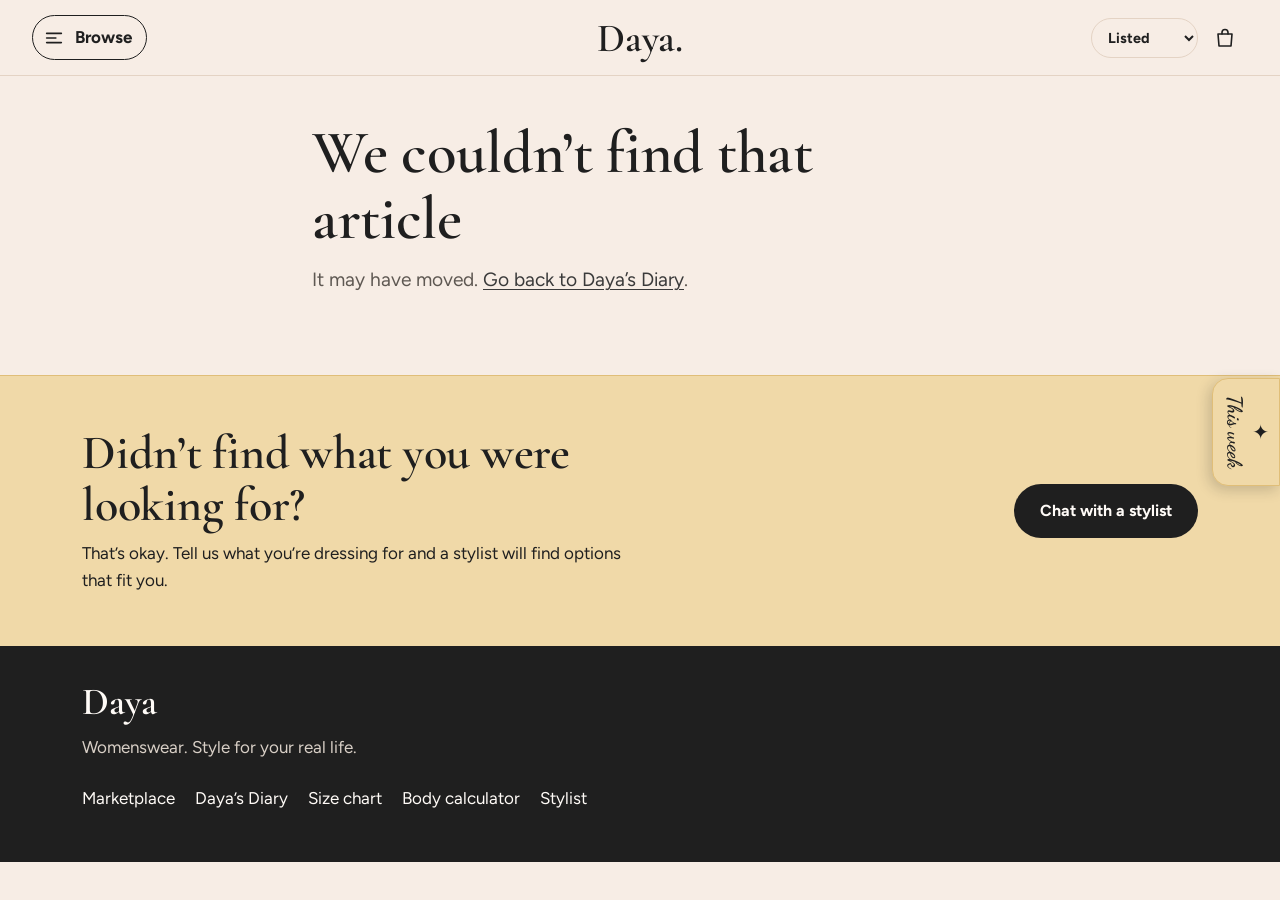
==== commit 68fb4de1: "Add files via upload" ====
--- a/article.html
+++ b/article.html
@@ -3,8 +3,8 @@
 <head>
   <meta charset="utf-8">
   <meta name="viewport" content="width=device-width, initial-scale=1">
-  <title>Journal | Daya</title>
-  <meta name="description" content="A short read from the Daya journal.">
+  <title>Daya’s Diary | Daya</title>
+  <meta name="description" content="A short read from Daya’s Diary.">
   <link rel="preconnect" href="https://fonts.googleapis.com">
   <link rel="preconnect" href="https://fonts.gstatic.com" crossorigin>
   <link href="https://fonts.googleapis.com/css2?family=Figtree:wght@400;600;700;800&family=Cormorant+Garamond:wght@500;600;700&family=Dancing+Script:wght@500;600&display=swap" rel="stylesheet">
--- a/styles.css
+++ b/styles.css
@@ -168,11 +168,6 @@
 .bag-item-links { margin: 0; display: flex; gap: 16px; font-size: .95rem; }
 .linklike { background: none; border: 0; padding: 0; color: var(--ink-soft); text-decoration: underline; text-underline-offset: 3px; }
 .linklike:hover { color: var(--gold-ink); }
-
-/* ---------- One-on-one strip (under the header, every page) ---------- */
-.styling-strip { background: var(--lilac); text-align: center; padding: 9px var(--gutter); border-bottom: 1px solid var(--line); }
-.styling-strip a { color: var(--ink); font-weight: 700; font-size: .95rem; text-decoration: none; }
-.styling-strip a:hover { color: var(--gold-ink); text-decoration: underline; }
 
 /* ---------- Hero ---------- */
 .hero { padding: 36px 0 56px; }
@@ -476,3 +471,251 @@
   .filter-inner { grid-template-columns: repeat(3, minmax(0, 1fr)) auto; }
   .filter-inner .fb-field:nth-child(3) { grid-column: auto; }
 }
+
+
+/* ---------- Photos: top banner, occasion + body type tiles ---------- */
+.hero.has-banner { position: relative; padding: 84px 0 96px; background-size: cover; background-position: center; isolation: isolate; }
+.hero.has-banner::before {
+  content: ""; position: absolute; inset: 0; z-index: -1;
+  background: linear-gradient(90deg, rgba(247,237,229,.94) 0%, rgba(247,237,229,.82) 48%, rgba(247,237,229,.2) 100%);
+}
+.hero.has-banner .hero-art { display: none; }
+.hero.has-banner .hero-grid { grid-template-columns: minmax(0, 1fr); }
+.hero.has-banner .hero-grid > div { max-width: 640px; }
+@media (max-width: 759px) {
+  .hero.has-banner { padding: 56px 0 64px; }
+  .hero.has-banner::before { background: linear-gradient(180deg, rgba(247,237,229,.92) 0%, rgba(247,237,229,.86) 100%); }
+}
+
+.occ-tile { position: relative; }
+.occ-tile.has-img { min-height: 168px; padding: 0; overflow: hidden; justify-content: flex-end; border-color: transparent; }
+.occ-tile.has-img .occ-img { position: absolute; inset: 0; width: 100%; height: 100%; object-fit: cover; transition: transform .4s; }
+.occ-tile.has-img:hover .occ-img { transform: scale(1.04); }
+.occ-tile.has-img::after { content: ""; position: absolute; inset: 0; background: linear-gradient(180deg, rgba(31,31,31,0) 35%, rgba(31,31,31,.72) 100%); }
+.occ-tile.has-img .occ-name, .occ-tile.has-img .occ-count { position: relative; z-index: 1; color: var(--white); padding-inline: 18px; }
+.occ-tile.has-img .occ-name { text-shadow: 0 1px 8px rgba(31,31,31,.35); }
+.occ-tile.has-img .occ-count { padding-bottom: 16px; opacity: .92; }
+
+.guide-item.has-img { display: grid; grid-template-columns: 84px minmax(0, 1fr); gap: 16px; align-items: center; }
+.guide-img { width: 84px; height: 104px; object-fit: cover; border-radius: 42px 42px 12px 12px; background: var(--lilac); }
+
+.page-head.has-banner {
+  position: relative; isolation: isolate; margin-top: 20px; padding: 48px 28px; border-radius: 26px; overflow: hidden;
+  background-size: cover; background-position: center; color: var(--white);
+}
+.page-head.has-banner::before { content: ""; position: absolute; inset: 0; z-index: -1; background: linear-gradient(90deg, rgba(31,31,31,.78) 0%, rgba(31,31,31,.45) 60%, rgba(31,31,31,.2) 100%); }
+.page-head.has-banner .page-title, .page-head.has-banner .lede { color: var(--white); }
+.page-head.has-banner .lede { margin-bottom: 0; max-width: 52ch; }
+
+
+/* ==========================================================================
+   v6: header currency, drawer, homepage tiles, shop pages, pop-up
+   ========================================================================== */
+.cur-pick select { min-height: 38px; width: auto; padding: 4px 26px 4px 12px; border-radius: 999px; background-color: var(--white); border: 1px solid var(--line); font-size: .88rem; font-weight: 600; }
+.header-right { gap: 4px; }
+@media (max-width: 719px) {
+  .logo { font-size: 1.9rem; }
+  .menu-btn { padding: 8px 12px 8px 9px; gap: 8px; }
+  .cur-pick select { max-width: 84px; padding-left: 8px; padding-right: 20px; }
+}
+
+.drawer-home { border-bottom: 1px solid var(--line); }
+.drawer-home[aria-current="page"] { color: var(--gold-ink); }
+.acc-list a.acc-all { font-weight: 700; }
+.drawer-cta {
+  display: flex; align-items: center; justify-content: center; gap: 8px; min-height: 52px; margin-top: 18px;
+  background: var(--gold); color: var(--ink); border: 1px solid var(--gold-deep); border-radius: 999px;
+  font-weight: 700; text-decoration: none;
+}
+.drawer-cta:hover { background: var(--gold-deep); color: var(--ink); }
+
+/* breadcrumbs */
+.crumbs { display: flex; flex-wrap: wrap; gap: 8px; padding-top: 22px; font-size: .95rem; color: var(--ink-soft); }
+.crumbs a { color: var(--ink); font-weight: 600; }
+
+/* homepage photo tiles */
+.home-tiles { display: grid; grid-template-columns: repeat(2, minmax(0, 1fr)); gap: 12px; max-width: 920px; margin-inline: auto; }
+.home-tile { position: relative; display: block; aspect-ratio: 1 / 1; overflow: hidden; border-radius: 26px; background: var(--lilac); color: var(--white); text-decoration: none; isolation: isolate; }
+.home-tile img { position: absolute; inset: 0; width: 100%; height: 100%; object-fit: cover; transition: transform .5s; z-index: -2; }
+.home-tile::after { content: ""; position: absolute; inset: 0; z-index: -1; background: linear-gradient(180deg, rgba(31,31,31,0) 45%, rgba(31,31,31,.62) 100%); }
+.home-tile:hover { color: var(--white); }
+.home-tile:hover img { transform: scale(1.04); }
+.home-tile-title { position: absolute; left: 16px; right: 64px; bottom: 16px; font-family: var(--font-display); font-weight: 600; font-size: clamp(1.35rem, 5vw, 2.4rem); line-height: 1.05; text-shadow: 0 1px 10px rgba(31,31,31,.35); }
+.home-tile-go { position: absolute; right: 14px; bottom: 14px; display: grid; place-items: center; width: 40px; height: 40px; border: 1.5px solid var(--white); border-radius: 50%; transition: background-color .2s, color .2s; }
+.home-tile-go svg { width: 20px; height: 20px; }
+.home-tile:hover .home-tile-go { background: var(--white); color: var(--ink); }
+@media (min-width: 720px) {
+  .home-tiles { gap: 20px; }
+  .home-tile-title { left: 28px; bottom: 28px; right: 100px; }
+  .home-tile-go { right: 26px; bottom: 26px; width: 54px; height: 54px; }
+  .home-tile-go svg { width: 26px; height: 26px; }
+}
+
+.tool-grid.two { grid-template-columns: 1fr; }
+@media (min-width: 720px) { .tool-grid.two { grid-template-columns: repeat(2, 1fr); } }
+
+/* Why Daya + Diary */
+.duo { display: grid; gap: 16px; }
+.duo-card { display: flex; flex-direction: column; align-items: flex-start; gap: 10px; padding: 28px; background: var(--white); border: 1px solid var(--line); border-radius: 26px; }
+.duo-card p { margin: 0; color: var(--ink-soft); max-width: 46ch; }
+.duo-card .btn { margin-top: 8px; }
+.duo-title { font-size: clamp(1.9rem, 4vw, 2.4rem); margin: 0; }
+@media (min-width: 720px) { .duo { grid-template-columns: 1fr 1fr; gap: 22px; } }
+
+.modal { position: fixed; inset: 0; z-index: 90; display: grid; place-items: center; padding: 16px; background: rgba(31,31,31,.55); }
+.modal-card { position: relative; width: min(680px, 100%); max-height: 88vh; overflow-y: auto; padding: 32px 28px 28px; background: var(--paper); border-radius: 28px; }
+.modal-x { position: absolute; top: 10px; right: 10px; }
+.modal-sub { color: var(--ink-soft); margin-bottom: 18px; }
+.why-list { display: grid; gap: 12px; }
+.why-list .why { padding: 18px 20px; }
+.why-list .why h3 { font-size: 1.45rem; }
+
+/* shop pages */
+.shop-filters { display: grid; gap: 10px; margin: 6px 0 18px; }
+.fgroup { background: var(--white); border: 1px solid var(--line); border-radius: 20px; padding: 0 18px; }
+.fgroup > summary { list-style: none; display: flex; align-items: center; gap: 12px; min-height: 52px; font-weight: 700; cursor: pointer; }
+.fgroup > summary::-webkit-details-marker { display: none; }
+.fgroup > summary::after { content: ""; margin-left: auto; width: 9px; height: 9px; border-right: 2px solid currentColor; border-bottom: 2px solid currentColor; transform: rotate(45deg); transition: transform .2s; }
+.fgroup[open] > summary::after { transform: rotate(-135deg); }
+.fgroup[open] { padding-bottom: 16px; }
+.fgroup.focus { border-color: var(--gold-deep); }
+.fgroup.focus > summary { font-family: var(--font-display); font-size: 1.5rem; }
+.fcount { font-size: .85rem; font-weight: 700; color: var(--gold-ink); }
+.fgroup .chips { gap: 8px; }
+.fgroup .chip { display: inline-flex; align-items: center; gap: 8px; min-height: 44px; padding: 6px 16px; }
+.fgroup.focus .chip { min-height: 48px; padding-inline: 20px; }
+.chip.dim { opacity: .55; }
+.chip[aria-pressed="true"] { opacity: 1; }
+.chip-n { font-size: .8rem; font-weight: 600; opacity: .7; }
+.chip-img { width: 28px; height: 28px; border-radius: 50%; object-fit: cover; margin-left: -8px; }
+.dot { width: 14px; height: 14px; border-radius: 50%; border: 1px solid rgba(31,31,31,.35); flex: none; }
+.fgroup .hint { margin-top: 12px; }
+.price-row { display: grid; grid-template-columns: 1fr 1fr; gap: 12px; max-width: 420px; }
+.price-row label { display: grid; gap: 4px; font-weight: 600; font-size: .92rem; }
+.deal-check { margin-top: 14px; }
+.deal-check input { width: 22px; height: 22px; min-height: 0; accent-color: var(--ink); }
+.a-check { display: flex; gap: 10px; align-items: center; font-weight: 600; cursor: pointer; }
+.shop-bar { display: flex; flex-wrap: wrap; align-items: center; justify-content: space-between; gap: 10px 16px; margin-bottom: 18px; }
+.shop-bar .result-count { margin: 0; }
+.shop-bar-right { display: flex; align-items: center; gap: 16px; }
+.sort-pick select { min-height: 44px; width: auto; padding: 8px 34px 8px 16px; border-radius: 999px; background-color: var(--white); }
+.shop-filters + .shop-bar { padding-top: 4px; }
+
+
+/* ==========================================================================
+   v6: photo tiles, shop pages, currency picker, pop-up, diary teaser
+   ========================================================================== */
+.logo { font-size: 2.1rem; }
+@media (min-width: 720px) { .logo { font-size: 2.5rem; } }
+
+/* header currency picker */
+.cur-pick select {
+  width: auto; min-height: 40px; padding: 4px 26px 4px 12px; border-radius: 999px; font-size: .9rem; font-weight: 700;
+  background-color: transparent; border: 1.5px solid var(--line); cursor: pointer;
+}
+.cur-pick select:hover { border-color: var(--ink); }
+@media (max-width: 520px) { .cur-pick select { max-width: 92px; padding-left: 8px; font-size: .82rem; } .menu-btn span { font-size: .95rem; } }
+
+/* Browse menu */
+.drawer-home { display: flex; }
+.drawer-home[aria-current="page"] { color: var(--gold-ink); }
+.acc-list .acc-all { font-weight: 700; }
+.drawer-cta {
+  display: flex; align-items: center; justify-content: center; gap: 8px; min-height: 52px; margin-top: 22px;
+  background: var(--gold); border: 1px solid var(--gold-deep); border-radius: 999px; color: var(--ink);
+  font-weight: 700; text-decoration: none;
+}
+.drawer-cta:hover { background: var(--gold-deep); color: var(--ink); }
+
+/* home: four photo tiles */
+.home-tiles { display: grid; grid-template-columns: repeat(2, minmax(0, 1fr)); gap: 12px; max-width: 920px; margin-inline: auto; }
+.home-tile {
+  position: relative; display: block; aspect-ratio: 1 / 1; overflow: hidden; border-radius: 22px;
+  background: var(--lilac); color: var(--white); text-decoration: none; isolation: isolate;
+}
+.home-tile img { position: absolute; inset: 0; width: 100%; height: 100%; object-fit: cover; transition: transform .5s; }
+.home-tile::after { content: ""; position: absolute; inset: 0; z-index: 1; background: linear-gradient(180deg, rgba(31,31,31,0) 45%, rgba(31,31,31,.72) 100%); }
+.home-tile:hover { color: var(--white); }
+.home-tile:hover img { transform: scale(1.04); }
+.home-tile-title {
+  position: absolute; z-index: 2; left: 14px; right: 62px; bottom: 14px; font-family: var(--font-display); font-weight: 600;
+  font-size: clamp(1.25rem, 4.6vw, 2.1rem); line-height: 1.05; text-shadow: 0 1px 10px rgba(31,31,31,.35);
+}
+.home-tile-go {
+  position: absolute; z-index: 2; right: 12px; bottom: 12px; display: grid; place-items: center;
+  width: 40px; height: 40px; border: 1.5px solid var(--white); border-radius: 50%; transition: background-color .2s, color .2s;
+}
+.home-tile-go svg { width: 20px; height: 20px; }
+.home-tile:hover .home-tile-go, .home-tile:focus-visible .home-tile-go { background: var(--white); color: var(--ink); }
+@media (min-width: 720px) {
+  .home-tiles { gap: 20px; }
+  .home-tile { border-radius: 28px; }
+  .home-tile-title { left: 26px; bottom: 26px; }
+  .home-tile-go { right: 22px; bottom: 22px; width: 54px; height: 54px; }
+  .home-tile-go svg { width: 26px; height: 26px; }
+}
+
+.tool-grid.two { grid-template-columns: 1fr; }
+@media (min-width: 720px) { .tool-grid.two { grid-template-columns: repeat(2, 1fr); } }
+
+/* why daya + diary teaser */
+.duo { display: grid; gap: 18px; }
+.duo-card { background: var(--white); border: 1px solid var(--line); border-radius: 26px; padding: 28px; display: flex; flex-direction: column; align-items: flex-start; gap: 6px; }
+.duo-card p { color: var(--ink-soft); margin: 0 0 16px; max-width: 46ch; }
+@media (min-width: 720px) { .duo { grid-template-columns: 1fr 1fr; gap: 22px; } }
+
+.modal { position: fixed; inset: 0; z-index: 90; display: grid; place-items: center; padding: 16px; background: rgba(31,31,31,.55); }
+.modal-card { position: relative; width: min(680px, 100%); max-height: 88vh; overflow-y: auto; background: var(--paper); border-radius: 28px; padding: 30px 24px 26px; }
+.modal-card h2 { font-size: clamp(2rem, 5vw, 2.6rem); margin: 0 40px 4px 0; }
+.modal-sub { color: var(--ink-soft); margin-bottom: 18px; }
+.modal-x { position: absolute; top: 12px; right: 12px; }
+.why-list { display: grid; gap: 12px; }
+.why-list .why { padding: 18px 20px; }
+.why-list .why h3 { font-size: 1.45rem; }
+
+/* shop pages */
+.crumbs { padding-top: 22px; font-size: .95rem; color: var(--ink-soft); }
+.crumbs a { color: var(--ink); font-weight: 600; }
+.shop-filters { display: grid; gap: 10px; margin: 6px 0 22px; }
+.fgroup { background: var(--white); border: 1px solid var(--line); border-radius: 20px; padding: 0 18px; }
+.fgroup[open] { padding-bottom: 16px; }
+.fgroup > summary {
+  list-style: none; display: flex; align-items: center; gap: 12px; min-height: 54px; cursor: pointer;
+  font-family: var(--font-display); font-weight: 600; font-size: 1.4rem;
+}
+.fgroup > summary::-webkit-details-marker { display: none; }
+.fgroup > summary::after {
+  content: ""; margin-left: auto; width: 9px; height: 9px; border-right: 2px solid currentColor; border-bottom: 2px solid currentColor;
+  transform: rotate(45deg); transition: transform .2s;
+}
+.fgroup[open] > summary::after { transform: rotate(-135deg); }
+.fcount { font-family: var(--font-body); font-size: .85rem; font-weight: 700; color: var(--gold-ink); }
+.fgroup.focus { border-color: var(--gold-deep); }
+.fgroup .hint { margin-top: 12px; }
+.chip { display: inline-flex; align-items: center; gap: 8px; }
+.chip.dim { opacity: .55; }
+.chip[aria-pressed="true"] { opacity: 1; }
+.chip-n { font-size: .8rem; font-weight: 600; opacity: .7; }
+.chip-img { width: 26px; height: 26px; border-radius: 50%; object-fit: cover; margin-left: -10px; }
+.dot { width: 14px; height: 14px; border-radius: 50%; border: 1px solid rgba(31,31,31,.3); flex: none; }
+.price-row { display: grid; grid-template-columns: 1fr 1fr; gap: 12px; max-width: 420px; }
+.price-row label { display: grid; gap: 4px; font-weight: 700; font-size: .92rem; }
+.deal-check { margin-top: 14px; }
+.shop-bar { display: flex; flex-wrap: wrap; align-items: center; justify-content: space-between; gap: 8px 16px; margin-bottom: 16px; }
+.shop-bar .result-count { margin: 0; }
+.shop-bar-right { display: flex; align-items: center; gap: 16px; }
+.sort-pick select { min-height: 44px; width: auto; padding: 8px 34px 8px 16px; border-radius: 999px; background: var(--white); font-weight: 600; }
+.a-check { display: flex; gap: 10px; align-items: center; font-weight: 600; cursor: pointer; }
+.a-check input { width: 22px; height: 22px; min-height: 0; flex: none; accent-color: var(--ink); }
+body[data-page="shop"] .page-head { padding-bottom: 14px; }
+body[data-page="shop"] .grid { margin-bottom: 20px; }
+
+.btn { gap: 8px; }
+@media (max-width: 520px) {
+  .site-header { padding-inline: 12px; }
+  .menu-btn { gap: 6px; padding: 6px 12px 6px 8px; }
+  .cur-pick select { max-width: 96px; padding: 4px 20px 4px 10px; }
+  .bag-btn { width: 40px; }
+  .header-right { gap: 2px; }
+}
+@media (max-width: 520px) { .logo { font-size: 1.8rem; } .cur-pick select { max-width: 82px; font-size: .78rem; } }
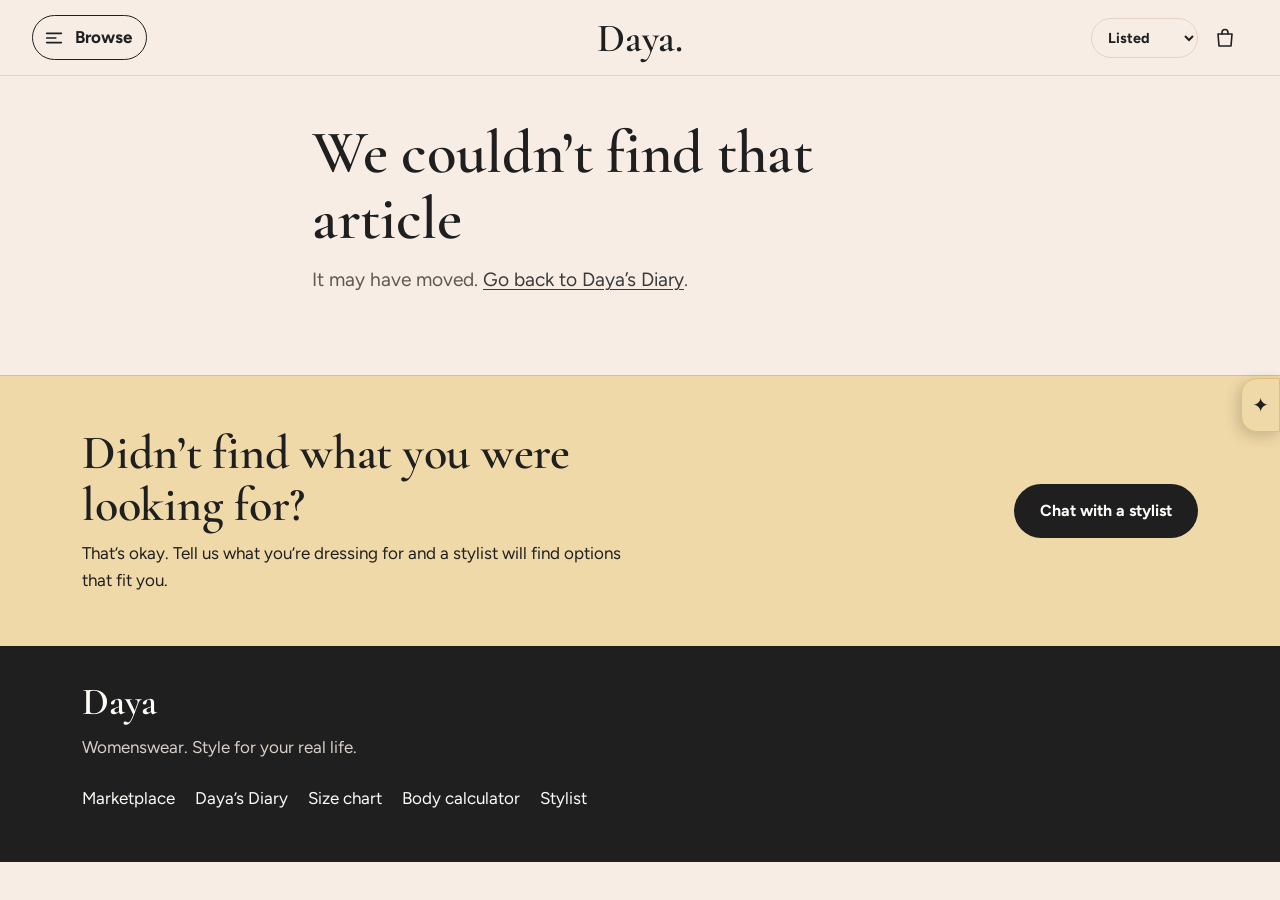
==== commit 264bdc0a: "Add files via upload" ====
--- a/article.html
+++ b/article.html
@@ -5,6 +5,12 @@
   <meta name="viewport" content="width=device-width, initial-scale=1">
   <title>Daya’s Diary | Daya</title>
   <meta name="description" content="A short read from Daya’s Diary.">
+  <meta property="og:site_name" content="Daya.">
+  <meta property="og:type" content="website">
+  <meta property="og:title" content="Daya. Outfits chosen to fit and flatter">
+  <meta property="og:description" content="Shop by occasion, vibe and body type, with a real stylist when you want one.">
+  <meta property="og:image" content="https://stylewithdaya.com/tile-occasion.jpg">
+  <meta name="twitter:card" content="summary_large_image">
   <link rel="preconnect" href="https://fonts.googleapis.com">
   <link rel="preconnect" href="https://fonts.gstatic.com" crossorigin>
   <link href="https://fonts.googleapis.com/css2?family=Figtree:wght@400;600;700;800&family=Cormorant+Garamond:wght@500;600;700&family=Dancing+Script:wght@500;600&display=swap" rel="stylesheet">
--- a/styles.css
+++ b/styles.css
@@ -719,3 +719,12 @@
   .header-right { gap: 2px; }
 }
 @media (max-width: 520px) { .logo { font-size: 1.8rem; } .cur-pick select { max-width: 82px; font-size: .78rem; } }
+
+/* Fit Card */
+.fit-card { margin: 18px 0 8px; padding: 20px 22px; background: var(--white); border: 1px solid var(--gold-deep); border-radius: 22px; }
+.fit-card h2 { font-size: 1.6rem; margin: 0 0 8px; }
+.fit-card dl { margin: 0; display: grid; gap: 0; }
+.fit-card dl > div { display: grid; grid-template-columns: 110px minmax(0, 1fr); gap: 12px; padding: 9px 0; border-top: 1px solid var(--line); }
+.fit-card dt { font-size: .78rem; font-weight: 700; letter-spacing: .1em; text-transform: uppercase; color: var(--gold-ink); padding-top: 3px; }
+.fit-card dd { margin: 0; }
+.fit-foot { margin: 12px 0 0; font-size: .95rem; color: var(--ink-soft); }
